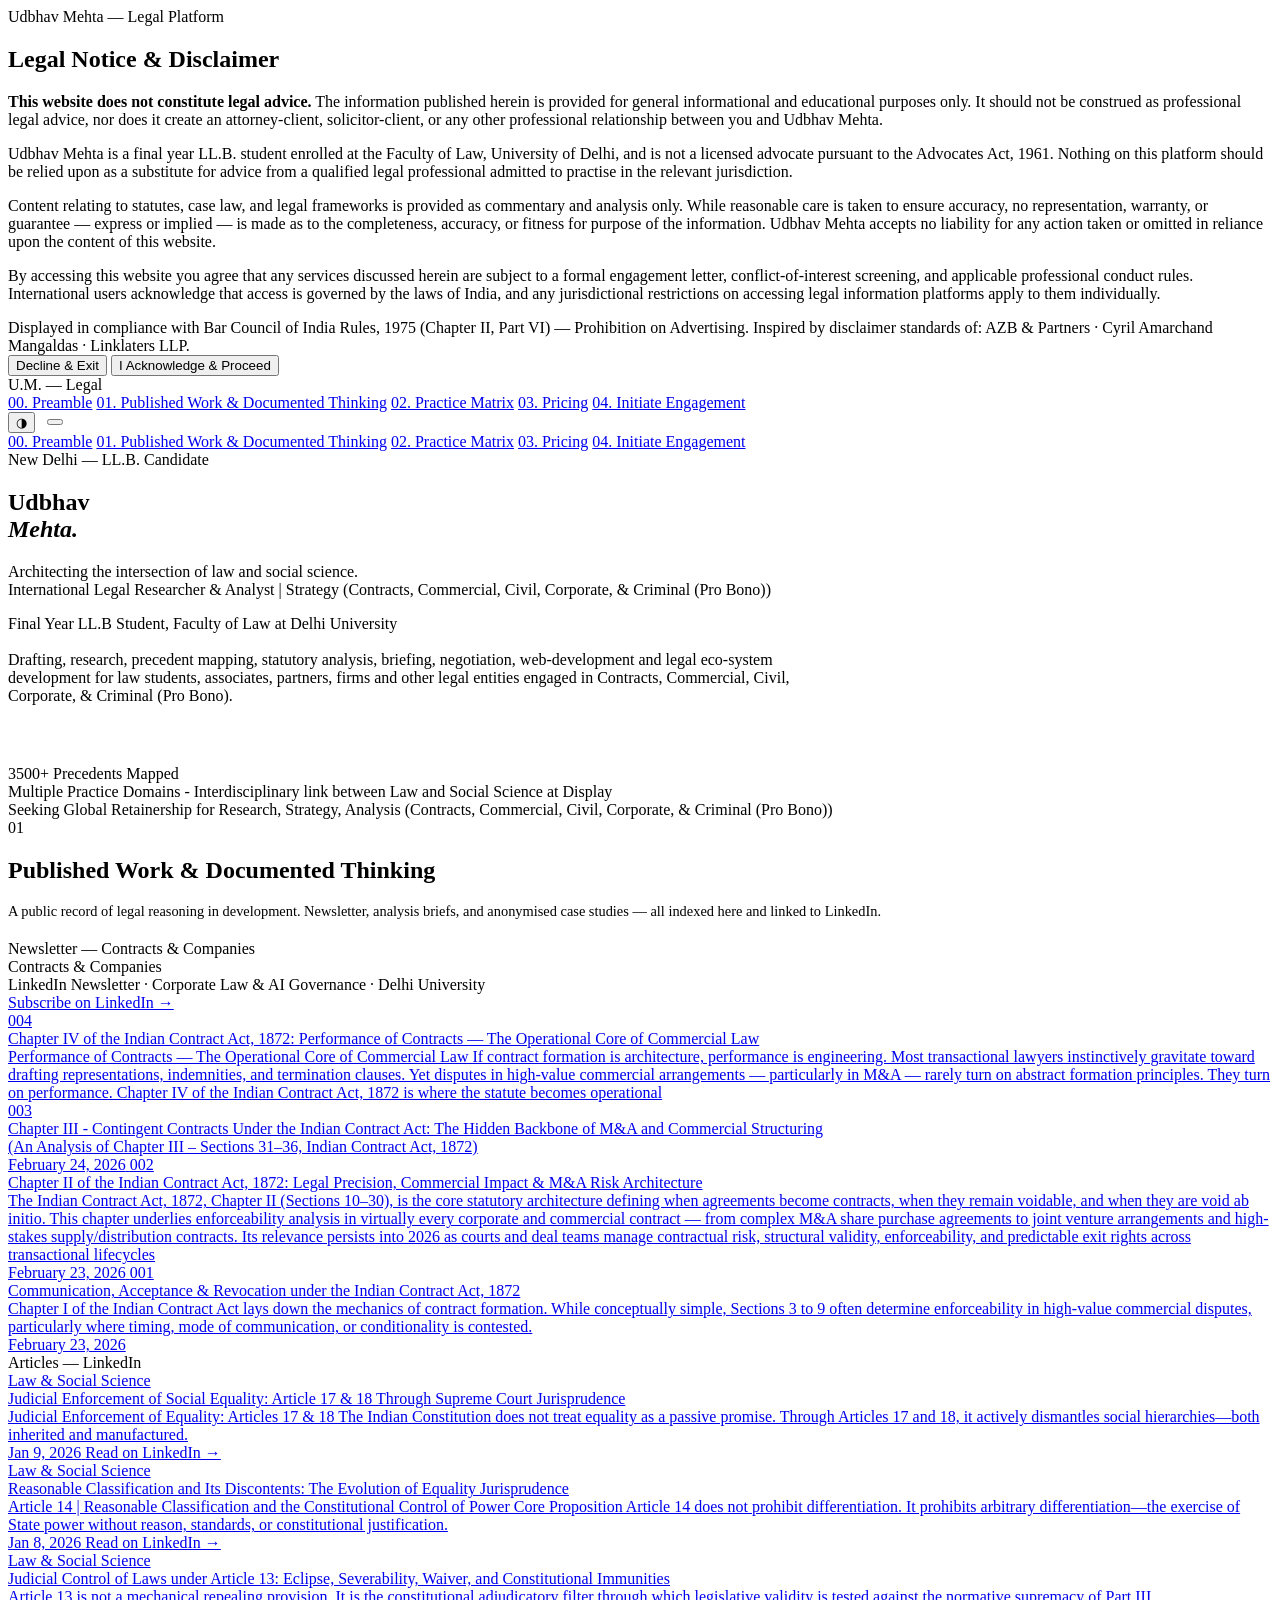
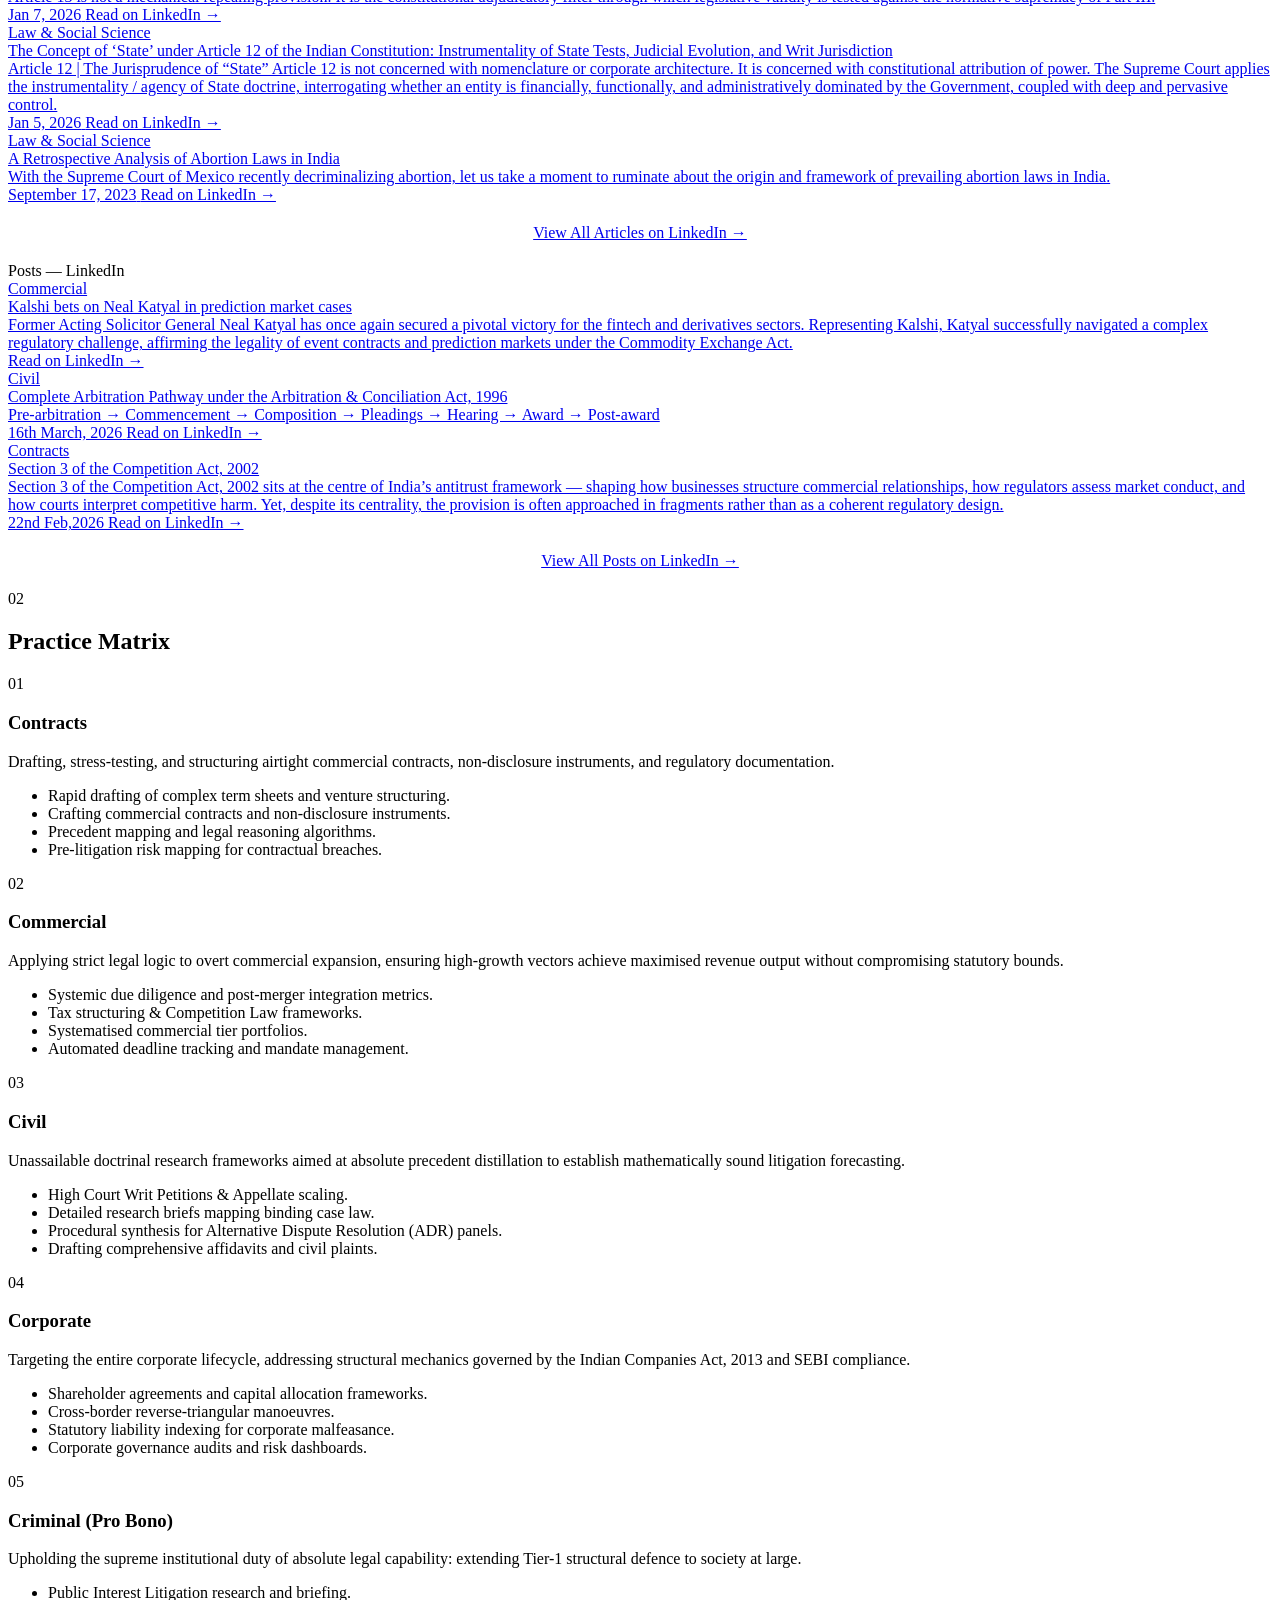
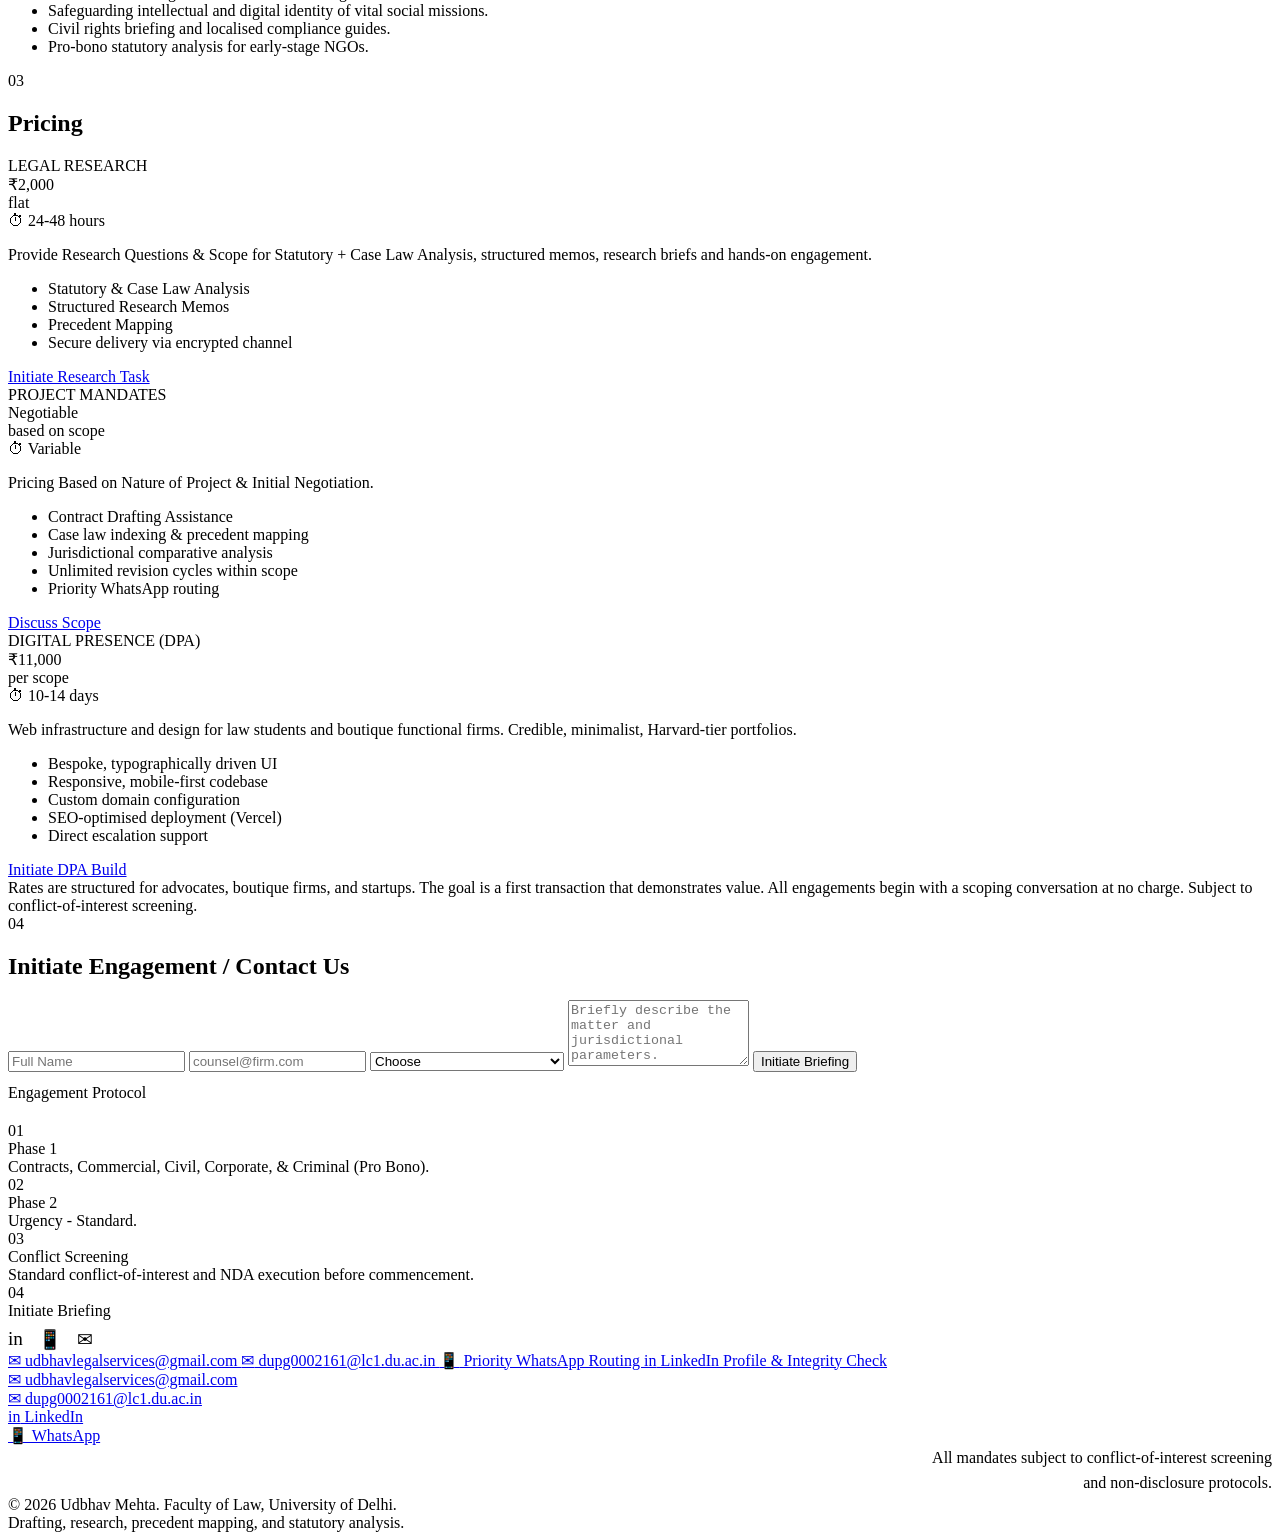
==== index.html @ c08a70a3 "Add files via upload" ====
<!DOCTYPE html>
<html lang="en" data-theme="dark">

<head>
  <meta charset="UTF-8">
  <meta name="viewport" content="width=device-width, initial-scale=1.0">
  <title>U. Mehta | Legal Infrastructure & Advisory</title>
  <meta name="description"
    content="Final Year LL.B Student at Faculty of Law, DU. International Legal Analyst. Strategy across Contracts, Corporate, Commercial, and Criminal law.">
  <link rel="canonical" href="https://udbhavmehta.com/">
  <meta property="og:title" content="U. Mehta | Legal Infrastructure & Advisory">
  <meta property="og:description"
    content="Tier-1 legal architecture spanning Corporate M&A, Appellate Strategy, AI Governance, and Digital Infrastructure. New Delhi. Global retainerships open.">
  <meta property="og:type" content="website">
  <meta property="og:url" content="https://udbhavmehta.com/">
  <meta name="twitter:card" content="summary_large_image">

  <script>
    // Prevent theme flicker
    (function () {
      const t = localStorage.getItem('um_theme') || 'dark';
      document.documentElement.setAttribute('data-theme', t);
    })();
  </script>

  <link rel="stylesheet" href="styles/main.css">
  <style>
    .linkedin-embed-container {
      display: grid;
      grid-template-columns: repeat(auto-fit, minmax(320px, 1fr));
      gap: 20px;
      margin-top: 30px;
    }

    .linkedin-embed {
      background: var(--surface-2);
      border: 1px solid var(--border-color);
      border-radius: 8px;
      padding: 20px;
      color: var(--text-color);
      text-align: center;
      display: flex;
      flex-direction: column;
      align-items: center;
      justify-content: center;
      min-height: 480px;
    }

    .linkedin-embed iframe {
      width: 100%;
      height: 100%;
      min-height: 440px;
      border: none;
      border-radius: 4px;
    }
  </style>
</head>

<body>

  <!-- ═══════════════════════════════════════════════════════
     DISCLAIMER OVERLAY
     Mandatory gate. Cannot be bypassed.
     ═══════════════════════════════════════════════════════ -->
  <div id="disclaimer-overlay" role="dialog" aria-modal="true" aria-labelledby="disclaimer-title">
    <div class="disclaimer-modal">
      <div class="disclaimer-firm">Udbhav Mehta &mdash; Legal Platform</div>

      <h2 id="disclaimer-title">Legal Notice &amp; Disclaimer</h2>

      <div class="disclaimer-text">
        <p>
          <strong>This website does not constitute legal advice.</strong> The information published herein is provided
          for general informational and educational purposes only. It should not be construed as professional legal
          advice, nor does it create an attorney-client, solicitor-client, or any other professional relationship
          between you and Udbhav Mehta.
        </p>
        <p>
          Udbhav Mehta is a final year LL.B. student enrolled at the Faculty of Law, University of Delhi, and is not a
          licensed advocate pursuant to the Advocates Act, 1961. Nothing on this platform should be relied upon as a
          substitute for advice from a qualified legal professional admitted to practise in the relevant jurisdiction.
        </p>
        <p>
          Content relating to statutes, case law, and legal frameworks is provided as commentary and analysis only.
          While reasonable care is taken to ensure accuracy, no representation, warranty, or guarantee — express or
          implied — is made as to the completeness, accuracy, or fitness for purpose of the information. Udbhav Mehta
          accepts no liability for any action taken or omitted in reliance upon the content of this website.
        </p>
        <p>
          By accessing this website you agree that any services discussed herein are subject to a formal engagement
          letter, conflict-of-interest screening, and applicable professional conduct rules. International users
          acknowledge that access is governed by the laws of India, and any jurisdictional restrictions on accessing
          legal information platforms apply to them individually.
        </p>
      </div>

      <div class="disclaimer-compliance">
        Displayed in compliance with Bar Council of India Rules, 1975 (Chapter II, Part VI) &mdash; Prohibition on
        Advertising.
        Inspired by disclaimer standards of: AZB &amp; Partners &middot; Cyril Amarchand Mangaldas &middot; Linklaters
        LLP.
      </div>

      <div class="disclaimer-actions">
        <button id="btn-decline" class="btn-decline">Decline &amp; Exit</button>
        <button id="btn-accept" class="btn-accept">I Acknowledge &amp; Proceed</button>
      </div>
    </div>
  </div>


  <!-- ═══════════════════════════════════════════════════════
     NAVIGATION
     ═══════════════════════════════════════════════════════ -->
  <nav id="site-nav" role="navigation" aria-label="Main Navigation">
    <div class="nav-inner">
      <div class="nav-logo">U.M. &mdash; Legal</div>

      <div class="nav-links">
        <a href="#intro">00. Preamble</a>
        <a href="#published-work">01. Published Work &amp; Documented Thinking</a>
        <a href="#services">02. Practice Matrix</a>
        <a href="#sla">03. Pricing</a>
        <a href="#contact">04. Initiate Engagement</a>
      </div>

      <div style="display:flex;align-items:center;gap:12px;">
        <button id="theme-toggle" class="nav-theme-btn" aria-label="Toggle Light/Dark Mode">◑</button>
        <button class="nav-toggle" id="nav-toggle" aria-label="Open menu" aria-expanded="false">
          <span></span><span></span><span></span>
        </button>
      </div>
    </div>
  </nav>

  <!-- Mobile Nav -->
  <div class="nav-mobile" id="nav-mobile" role="dialog" aria-label="Mobile Navigation">
    <a href="#intro">00. Preamble</a>
    <a href="#published-work">01. Published Work &amp; Documented Thinking</a>
    <a href="#services">02. Practice Matrix</a>
    <a href="#sla">03. Pricing</a>
    <a href="#contact">04. Initiate Engagement</a>
  </div>

  <!-- ═══════════════════════════════════════════════════════
     § 00 — PREAMBLE
     ═══════════════════════════════════════════════════════ -->
  <section id="intro">
    <div class="intro-inner">

      <div class="intro-label reveal">
        <span class="label label--accent">New Delhi &mdash; LL.B. Candidate</span>
      </div>

      <h1 class="intro-name reveal">
        Udbhav<br>
        <em>Mehta.</em>
      </h1>

      <p class="intro-tagline reveal">
        Architecting the intersection of law and social science.<br>
        International Legal Researcher &amp; Analyst | Strategy (Contracts, Commercial, Civil, Corporate, &amp; Criminal
        (Pro Bono))
      </p>

      <div class="intro-identity reveal" style="max-width: 800px; margin-top: 1rem;">
        Final Year LL.B Student, Faculty of Law at Delhi University
        <br><br>
        Drafting, research, precedent mapping, statutory analysis, briefing, negotiation, web-development and legal
        eco-system development for law students, associates, partners, firms and other legal entities engaged in
        Contracts, Commercial, Civil, Corporate, &amp; Criminal (Pro Bono).
      </div>

      <div class="trust-strip stagger" style="margin-top: 60px;">
        <div class="trust-item">3500+ Precedents Mapped</div>
        <div class="trust-item">Multiple Practice Domains - Interdisciplinary link between Law and Social Science at
          Display</div>
        <div class="trust-item">Seeking Global Retainership for Research, Strategy, Analysis (Contracts, Commercial,
          Civil, Corporate, &amp; Criminal (Pro Bono))</div>
      </div>

    </div>
  </section>


  <!-- ═══════════════════════════════════════════════════════
     § 01 — PUBLISHED WORK
     ═══════════════════════════════════════════════════════ -->
  <section id="published-work">
    <div class="wrap">
      <div class="section-header reveal">
        <span class="label">01</span>
        <h2>Published Work &amp; Documented Thinking</h2>
      </div>

      <p class="reveal" style="color: var(--text-2); margin-bottom: 20px; font-size: 0.9rem;">
        A public record of legal reasoning in development. Newsletter, analysis briefs, and anonymised case studies
        &mdash; all indexed here and linked to LinkedIn.
      </p>

      <!-- ============================================================
           PUBLISHED WORK — Generated from Admin Panel
           Last updated: 22 March 2026
           Entries: 4 newsletter · 5 articles · 3 posts
      ============================================================ -->

      <!-- 01A: NEWSLETTER — Contracts & Companies -->
      <div class="linkedin-section">
        <div class="linkedin-section-title">Newsletter — Contracts &amp; Companies</div>
        <div class="newsletter-header">
          <div>
            <div class="newsletter-title">Contracts &amp; Companies</div>
            <div class="newsletter-sub">LinkedIn Newsletter · Corporate Law &amp; AI Governance · Delhi University</div>
          </div>
          <a href="https://www.linkedin.com/newsletters/contracts-and-companies-7431657302195126272/"
             target="_blank" class="btn-secondary no-print">Subscribe on LinkedIn →</a>
        </div>
        
                <a href="https://www.linkedin.com/posts/udbhav-mehta-548043211_ive-kept-the-ball-rolling-with-these-ugcPost-7432686358995050496-Wk5U?utm_source=share&utm_medium=member_desktop&rcm=ACoAADWTq0gBJEj5D5yxkMNzKD0hWQBE7_EkGQ0" target="_blank" class="nl-row">
                  <span class="nl-num">004</span>
                  <div>
                    <div class="nl-headline">Chapter IV of the Indian Contract Act, 1872: Performance of Contracts — The Operational Core of Commercial Law</div>
                    <div class="nl-thesis">Performance of Contracts — The Operational Core of Commercial Law If contract formation is architecture, performance is engineering.  Most transactional lawyers instinctively gravitate toward drafting representations, indemnities, and termination clauses. Yet disputes in high-value commercial arrangements — particularly in M&amp;A — rarely turn on abstract formation principles. They turn on performance.  Chapter IV of the Indian Contract Act, 1872 is where the statute becomes operational</div>
                  </div>
                  <span class="nl-date"></span>
                </a>
                <a href="https://www.linkedin.com/posts/udbhav-mehta-548043211_check-this-out-ugcPost-7432094721096790016-p60a?utm_source=share&utm_medium=member_desktop&rcm=ACoAADWTq0gBJEj5D5yxkMNzKD0hWQBE7_EkGQ0" target="_blank" class="nl-row">
                  <span class="nl-num">003</span>
                  <div>
                    <div class="nl-headline">Chapter III - Contingent Contracts Under the Indian Contract Act: The Hidden Backbone of M&amp;A and Commercial Structuring</div>
                    <div class="nl-thesis">(An Analysis of Chapter III – Sections 31–36, Indian Contract Act, 1872)</div>
                  </div>
                  <span class="nl-date">February 24, 2026</span>
                </a>
                <a href="https://www.linkedin.com/posts/udbhav-mehta-548043211_subscribe-ugcPost-7431697091846090752-4y2v?utm_source=share&utm_medium=member_desktop&rcm=ACoAADWTq0gBJEj5D5yxkMNzKD0hWQBE7_EkGQ0" target="_blank" class="nl-row">
                  <span class="nl-num">002</span>
                  <div>
                    <div class="nl-headline">Chapter II of the Indian Contract Act, 1872: Legal Precision, Commercial Impact &amp; M&amp;A Risk Architecture</div>
                    <div class="nl-thesis">The Indian Contract Act, 1872, Chapter II (Sections 10–30), is the core statutory architecture defining when agreements become contracts, when they remain voidable, and when they are void ab initio. This chapter underlies enforceability analysis in virtually every corporate and commercial contract — from complex M&amp;A share purchase agreements to joint venture arrangements and high-stakes supply/distribution contracts. Its relevance persists into 2026 as courts and deal teams manage contractual risk, structural validity, enforceability, and predictable exit rights across transactional lifecycles</div>
                  </div>
                  <span class="nl-date">February 23, 2026</span>
                </a>
                <a href="https://www.linkedin.com/posts/udbhav-mehta-548043211_ugcPost-7431670319469350912-krIV?utm_source=share&utm_medium=member_desktop&rcm=ACoAADWTq0gBJEj5D5yxkMNzKD0hWQBE7_EkGQ0" target="_blank" class="nl-row">
                  <span class="nl-num">001</span>
                  <div>
                    <div class="nl-headline">Communication, Acceptance &amp; Revocation under the Indian Contract Act, 1872</div>
                    <div class="nl-thesis">Chapter I of the Indian Contract Act lays down the mechanics of contract formation. While conceptually simple, Sections 3 to 9 often determine enforceability in high-value commercial disputes, particularly where timing, mode of communication, or conditionality is contested.</div>
                  </div>
                  <span class="nl-date">February 23, 2026</span>
                </a>
      </div>

      <!-- 01B: ARTICLES -->
      <div class="linkedin-section">
        <div class="linkedin-section-title">Articles — LinkedIn</div>
        <div class="cards-grid">
          
                <a href="https://www.linkedin.com/redir/redirect/?url=https%3A%2F%2Fdocs.google.com%2Fdocument%2Fd%2F11znS2H1XHREKKmEeb6kWIeTy50vYlBqFG07hd2C2e9I%2Fedit%3Fusp%3Ddrivesdk&urlhash=psYV&isSdui=true&lipi=urn%3Ali%3Apage%3Ad_flagship3_profile_view_base_publications_details%3Byr%2Bb%2F8OuT02jwZUjRUGXOg%3D%3D" target="_blank" class="pub-card">
                  <div class="pub-card-tag">Law &amp; Social Science</div>
                  <div class="pub-card-title">Judicial Enforcement of Social Equality: Article 17 &amp; 18 Through Supreme Court Jurisprudence</div>
                  <div class="pub-card-excerpt">Judicial Enforcement of Equality: Articles 17 &amp; 18

      The Indian Constitution does not treat equality as a passive promise. Through Articles 17 and 18, it actively dismantles social hierarchies—both inherited and manufactured.</div>
                  <div class="pub-card-footer">
                    <span class="pub-card-date">Jan 9, 2026</span>
                    <span class="pub-card-cta">Read on LinkedIn →</span>
                  </div>
                </a>
                <a href="https://www.linkedin.com/redir/redirect/?url=https%3A%2F%2Fdocs.google.com%2Fdocument%2Fd%2F1oEMkvfJq1gsvKWhKzCL7L9rXBLSihE7T%2Fedit%3Fusp%3Ddrivesdk%26ouid%3D112542578326170018470%26rtpof%3Dtrue%26sd%3Dtrue&urlhash=sF88&isSdui=true&lipi=urn%3Ali%3Apage%3Ad_flagship3_profile_view_base_publications_details%3Byr%2Bb%2F8OuT02jwZUjRUGXOg%3D%3D" target="_blank" class="pub-card">
                  <div class="pub-card-tag">Law &amp; Social Science</div>
                  <div class="pub-card-title">Reasonable Classification and Its Discontents: The Evolution of Equality Jurisprudence</div>
                  <div class="pub-card-excerpt">Article 14 | Reasonable Classification and the Constitutional Control of Power

      Core Proposition

      Article 14 does not prohibit differentiation.
      It prohibits arbitrary differentiation—the exercise of State power without reason, standards, or constitutional justification.</div>
                  <div class="pub-card-footer">
                    <span class="pub-card-date">Jan 8, 2026</span>
                    <span class="pub-card-cta">Read on LinkedIn →</span>
                  </div>
                </a>
                <a href="https://www.linkedin.com/redir/redirect/?url=https%3A%2F%2Fdocs.google.com%2Fdocument%2Fd%2F10XPXUEOtlalKhwadhm19evCZjz4V1BagFGq2gO5qGY0%2Fedit%3Fusp%3Ddrivesdk&urlhash=pCXU&isSdui=true&lipi=urn%3Ali%3Apage%3Ad_flagship3_profile_view_base_publications_details%3Byr%2Bb%2F8OuT02jwZUjRUGXOg%3D%3D" target="_blank" class="pub-card">
                  <div class="pub-card-tag">Law &amp; Social Science</div>
                  <div class="pub-card-title">Judicial Control of Laws under Article 13: Eclipse, Severability, Waiver, and Constitutional Immunities</div>
                  <div class="pub-card-excerpt">Article 13 is not a mechanical repealing provision.
      It is the constitutional adjudicatory filter through which legislative validity is tested against the normative supremacy of Part III.</div>
                  <div class="pub-card-footer">
                    <span class="pub-card-date">Jan 7, 2026</span>
                    <span class="pub-card-cta">Read on LinkedIn →</span>
                  </div>
                </a>
                <a href="https://www.linkedin.com/redir/redirect/?url=https%3A%2F%2Fdocs.google.com%2Fdocument%2Fd%2F10FVCc1E5riqCJzv7_1sgxYc9saa2DRm9ty-V-gLpcVc%2Fedit%3Fusp%3Ddrivesdk&urlhash=QgsG&isSdui=true&lipi=urn%3Ali%3Apage%3Ad_flagship3_profile_view_base_publications_details%3Byr%2Bb%2F8OuT02jwZUjRUGXOg%3D%3D" target="_blank" class="pub-card">
                  <div class="pub-card-tag">Law &amp; Social Science</div>
                  <div class="pub-card-title">The Concept of ‘State’ under Article 12 of the Indian Constitution: Instrumentality of State Tests, Judicial Evolution, and Writ Jurisdiction</div>
                  <div class="pub-card-excerpt">Article 12 | The Jurisprudence of “State”

      Article 12 is not concerned with nomenclature or corporate architecture. It is concerned with constitutional attribution of power.

      The Supreme Court applies the instrumentality / agency of State doctrine, interrogating whether an entity is financially, functionally, and administratively dominated by the Government, coupled with deep and pervasive control.</div>
                  <div class="pub-card-footer">
                    <span class="pub-card-date">Jan 5, 2026</span>
                    <span class="pub-card-cta">Read on LinkedIn →</span>
                  </div>
                </a>
                <a href="https://lawfullegal01.blogspot.com/2023/09/a-retrospective-analysis-of-abortion.html?zx=13a5433f2e2d7b3e" target="_blank" class="pub-card">
                  <div class="pub-card-tag">Law &amp; Social Science</div>
                  <div class="pub-card-title">A Retrospective Analysis of Abortion Laws in India</div>
                  <div class="pub-card-excerpt">With the Supreme Court of Mexico recently decriminalizing abortion, let us take a moment to ruminate about the origin and framework of prevailing abortion laws in India.</div>
                  <div class="pub-card-footer">
                    <span class="pub-card-date">September 17, 2023</span>
                    <span class="pub-card-cta">Read on LinkedIn →</span>
                  </div>
                </a>
        </div>
        <div style="text-align:center;padding:1.25rem 0;">
          <a href="https://www.linkedin.com/in/udbhav-mehta-548043211/"
             target="_blank" class="btn-secondary">View All Articles on LinkedIn →</a>
        </div>
      </div>

      <!-- 01C: POSTS -->
      <div class="linkedin-section" style="border-bottom:none;">
        <div class="linkedin-section-title">Posts — LinkedIn</div>
        <div class="cards-grid">
          
                <a href="https://www.linkedin.com/posts/udbhav-mehta-548043211_kalshi-bets-on-neal-katyal-in-prediction-activity-7433112498595315712-ybXu?utm_source=share&utm_medium=member_desktop&rcm=ACoAADWTq0gBJEj5D5yxkMNzKD0hWQBE7_EkGQ0" target="_blank" class="pub-card">
                  <div class="pub-card-tag">Commercial</div>
                  <div class="pub-card-title">Kalshi bets on Neal Katyal in prediction market cases</div>
                  <div class="pub-card-excerpt">Former Acting Solicitor General Neal Katyal has once again secured a pivotal victory for the fintech and derivatives sectors. Representing Kalshi, Katyal successfully navigated a complex regulatory challenge, affirming the legality of event contracts and prediction markets under the Commodity Exchange Act.</div>
                  <div class="pub-card-footer">
                    <span class="pub-card-date"></span>
                    <span class="pub-card-cta">Read on LinkedIn →</span>
                  </div>
                </a>
                <a href="https://www.linkedin.com/posts/udbhav-mehta-548043211_arbitrationindia-adr-commerciallaw-activity-7439059282270208000-jS6M?utm_source=share&utm_medium=member_desktop&rcm=ACoAADWTq0gBJEj5D5yxkMNzKD0hWQBE7_EkGQ0" target="_blank" class="pub-card">
                  <div class="pub-card-tag">Civil</div>
                  <div class="pub-card-title">Complete Arbitration Pathway under the Arbitration &amp; Conciliation Act, 1996</div>
                  <div class="pub-card-excerpt">Pre-arbitration → Commencement → Composition → Pleadings → Hearing → Award → Post-award</div>
                  <div class="pub-card-footer">
                    <span class="pub-card-date">16th March, 2026</span>
                    <span class="pub-card-cta">Read on LinkedIn →</span>
                  </div>
                </a>
                <a href="https://www.linkedin.com/posts/udbhav-mehta-548043211_section-of-the-competition-act-2003-anti-competitive-ugcPost-7428745495235346432--e-W?utm_source=share&utm_medium=member_desktop&rcm=ACoAADWTq0gBJEj5D5yxkMNzKD0hWQBE7_EkGQ0" target="_blank" class="pub-card">
                  <div class="pub-card-tag">Contracts</div>
                  <div class="pub-card-title">Section 3 of the Competition Act, 2002</div>
                  <div class="pub-card-excerpt">Section 3 of the Competition Act, 2002 sits at the centre of India’s antitrust framework — shaping how businesses structure commercial relationships, how regulators assess market conduct, and how courts interpret competitive harm. Yet, despite its centrality, the provision is often approached in fragments rather than as a coherent regulatory design.</div>
                  <div class="pub-card-footer">
                    <span class="pub-card-date">22nd Feb,2026</span>
                    <span class="pub-card-cta">Read on LinkedIn →</span>
                  </div>
                </a>
        </div>
        <div style="text-align:center;padding:1.25rem 0;">
          <a href="https://www.linkedin.com/in/udbhav-mehta-548043211/"
             target="_blank" class="btn-secondary">View All Posts on LinkedIn →</a>
        </div>
      </div>

    </div>
  </section>


  <!-- ═══════════════════════════════════════════════════════
     § 02 — PRACTICE MATRIX
     ═══════════════════════════════════════════════════════ -->
  <section id="services">
    <div class="wrap">
      <div class="section-header reveal">
        <span class="label">02</span>
        <h2>Practice Matrix</h2>
      </div>

      <div class="services-grid stagger" id="services-grid">
        <!-- Populated by JS from data/services.json -->
        <div class="service-card" style="grid-column: 1/-1; padding: 40px;">
          <span class="label">Loading mandates...</span>
        </div>
      </div>
    </div>
  </section>


  <!-- ═══════════════════════════════════════════════════════
     § 03 — PRICING
     ═══════════════════════════════════════════════════════ -->
  <section id="sla">
    <div class="wrap">
      <div class="section-header reveal">
        <span class="label">03</span>
        <h2>Pricing</h2>
      </div>

      <div class="sla-grid stagger" id="sla-grid">
        <!-- Populated by JS from data/sla.json -->
      </div>

      <div class="sla-note reveal">
        Rates are structured for advocates, boutique firms, and startups. The goal is a first transaction that
        demonstrates value. All engagements begin with a scoping conversation at no charge. Subject to
        conflict-of-interest screening.
      </div>
    </div>
  </section>


  <!-- ═══════════════════════════════════════════════════════
     § 04 — CONTACT / ENGAGE
     ═══════════════════════════════════════════════════════ -->
  <section id="contact">
    <div class="wrap">
      <div class="section-header reveal">
        <span class="label">04</span>
        <h2>Initiate Engagement / Contact Us</h2>
      </div>

      <div class="contact-grid">

        <!-- Form -->
        <form id="contact-form" class="contact-form reveal" action="https://formspree.io/f/xoqgjzvj" method="POST"
          aria-label="Engagement Request Form">
          <input type="text" name="name" required placeholder="Full Name" aria-label="Full Name">
          <input type="email" name="email" required placeholder="counsel@firm.com" aria-label="Email Address">
          <input type="hidden" name="_subject" value="New Briefing Request — U. Mehta">
          <select name="service" aria-label="Service Category">
            <option value="">Choose</option>
            <option value="contracts">Contracts</option>
            <option value="commercial">Commercial</option>
            <option value="civil">Civil</option>
            <option value="corporate">Corporate</option>
            <option value="probono">Criminal (Pro Bono)</option>
            <option value="dpa">Digital Presence Architecture</option>
          </select>
          <textarea name="message" rows="4" required
            placeholder="Briefly describe the matter and jurisdictional parameters."
            aria-label="Matter Description"></textarea>
          <button type="submit" id="submit-btn" class="btn btn--submit">
            <span>Initiate Briefing</span>
          </button>
          <p id="form-status" role="alert" aria-live="polite"
            style="font-family: var(--font-mono); font-size: 0.72rem; margin-top: 4px;"></p>
        </form>

        <!-- Phases + Direct Links -->
        <div class="reveal">
          <div class="contact-phases">
            <div class="label" style="margin-bottom: 20px;">Engagement Protocol</div>

            <div class="phase-item">
              <div class="phase-num">01</div>
              <div>
                <div class="phase-label">Phase 1</div>
                <div class="phase-desc">Contracts, Commercial, Civil, Corporate, &amp; Criminal (Pro Bono).</div>
              </div>
            </div>
            <div class="phase-item">
              <div class="phase-num">02</div>
              <div>
                <div class="phase-label">Phase 2</div>
                <div class="phase-desc">Urgency - Standard.</div>
              </div>
            </div>
            <div class="phase-item">
              <div class="phase-num">03</div>
              <div>
                <div class="phase-label">Conflict Screening</div>
                <div class="phase-desc">Standard conflict-of-interest and NDA execution before commencement.</div>
              </div>
            </div>
            <div class="phase-item">
              <div class="phase-num">04</div>
              <div>
                <div class="phase-label">Initiate Briefing</div>
                <div class="phase-desc" style="display: flex; gap: 15px; margin-top: 8px;">
                  <a href="https://www.linkedin.com/in/udbhav-mehta-548043211/" target="_blank"
                    style="font-size: 1.2rem; color: var(--accent); text-decoration: none;" aria-label="LinkedIn">in</a>
                  <a href="https://wa.me/919317937000" target="_blank" style="font-size: 1.2rem; text-decoration: none;"
                    aria-label="WhatsApp">📱</a>
                  <a href="mailto:udbhavlegalservices@gmail.com"
                    style="font-size: 1.2rem; color: var(--text); text-decoration: none;" aria-label="Gmail">✉</a>
                </div>
              </div>
            </div>
          </div>

          <div class="contact-direct">
            <a href="mailto:udbhavlegalservices@gmail.com" class="contact-link">
              <span class="cl-icon">✉</span>
              udbhavlegalservices@gmail.com
            </a>
            <a href="mailto:dupg0002161@lc1.du.ac.in" class="contact-link">
              <span class="cl-icon">✉</span>
              dupg0002161@lc1.du.ac.in
            </a>
            <a href="https://wa.me/919317937000" target="_blank" rel="noopener" class="contact-link">
              <span class="cl-icon">📱</span>
              Priority WhatsApp Routing
            </a>
            <a href="https://www.linkedin.com/in/udbhav-mehta-548043211/" target="_blank" rel="noopener"
              class="contact-link">
              <span class="cl-icon">in</span>
              LinkedIn Profile &amp; Integrity Check
            </a>
          </div>
        </div>

      </div>
    </div>
  </section>


  <!-- ═══════════════════════════════════════════════════════
     UNIVERSAL CONTACT BAR
     ═══════════════════════════════════════════════════════ -->
  <div class="contact-bar">
    <div class="contact-bar-inner">
      <div class="contact-bar-links">
        <a href="mailto:udbhavlegalservices@gmail.com" class="cb-link">
          <span class="cb-icon">✉</span> udbhavlegalservices@gmail.com
        </a>
        <div class="cb-divider"></div>
        <a href="mailto:dupg0002161@lc1.du.ac.in" class="cb-link">
          <span class="cb-icon">✉</span> dupg0002161@lc1.du.ac.in
        </a>
        <div class="cb-divider"></div>
        <a href="https://www.linkedin.com/in/udbhav-mehta-548043211/" target="_blank" rel="noopener" class="cb-link">
          <span class="cb-icon">in</span> LinkedIn
        </a>
        <div class="cb-divider"></div>
        <a href="https://wa.me/919317937000" target="_blank" rel="noopener" class="cb-link">
          <span class="cb-icon">📱</span> WhatsApp
        </a>
      </div>
      <div class="label" style="text-align: right; line-height: 1.6;">
        All mandates subject to conflict-of-interest screening<br>and non-disclosure protocols.
      </div>
    </div>
  </div>


  <!-- ═══════════════════════════════════════════════════════
     FOOTER
     ═══════════════════════════════════════════════════════ -->
  <footer>
    <div class="footer-inner">
      <div class="footer-copy">
        &copy; 2026 Udbhav Mehta. Faculty of Law, University of Delhi.<br>
        Drafting, research, precedent mapping, and statutory analysis.
      </div>
    </div>
  </footer>


  <!-- ═══════════════════════════════════════════════════════
     SCRIPTS
     ═══════════════════════════════════════════════════════ -->
  <script>
    const servicesData = {
      "services": [
        {
          "id": "contracts",
          "label": "01",
          "title": "Contracts",
          "summary": "Drafting, stress-testing, and structuring airtight commercial contracts, non-disclosure instruments, and regulatory documentation.",
          "items": [
            "Rapid drafting of complex term sheets and venture structuring.",
            "Crafting commercial contracts and non-disclosure instruments.",
            "Precedent mapping and legal reasoning algorithms.",
            "Pre-litigation risk mapping for contractual breaches."
          ]
        },
        {
          "id": "commercial",
          "label": "02",
          "title": "Commercial",
          "summary": "Applying strict legal logic to overt commercial expansion, ensuring high-growth vectors achieve maximised revenue output without compromising statutory bounds.",
          "items": [
            "Systemic due diligence and post-merger integration metrics.",
            "Tax structuring & Competition Law frameworks.",
            "Systematised commercial tier portfolios.",
            "Automated deadline tracking and mandate management."
          ]
        },
        {
          "id": "civil",
          "label": "03",
          "title": "Civil",
          "summary": "Unassailable doctrinal research frameworks aimed at absolute precedent distillation to establish mathematically sound litigation forecasting.",
          "items": [
            "High Court Writ Petitions & Appellate scaling.",
            "Detailed research briefs mapping binding case law.",
            "Procedural synthesis for Alternative Dispute Resolution (ADR) panels.",
            "Drafting comprehensive affidavits and civil plaints."
          ]
        },
        {
          "id": "corporate",
          "label": "04",
          "title": "Corporate",
          "summary": "Targeting the entire corporate lifecycle, addressing structural mechanics governed by the Indian Companies Act, 2013 and SEBI compliance.",
          "items": [
            "Shareholder agreements and capital allocation frameworks.",
            "Cross-border reverse-triangular manoeuvres.",
            "Statutory liability indexing for corporate malfeasance.",
            "Corporate governance audits and risk dashboards."
          ]
        },
        {
          "id": "probono",
          "label": "05",
          "title": "Criminal (Pro Bono)",
          "summary": "Upholding the supreme institutional duty of absolute legal capability: extending Tier-1 structural defence to society at large.",
          "items": [
            "Public Interest Litigation research and briefing.",
            "Safeguarding intellectual and digital identity of vital social missions.",
            "Civil rights briefing and localised compliance guides.",
            "Pro-bono statutory analysis for early-stage NGOs."
          ]
        }
      ]
    };

    const slaData = {
      "tiers": [
        {
          "id": "tier0",
          "label": "LEGAL RESEARCH",
          "price": "₹2,000",
          "unit": "flat",
          "turnaround": "24-48 hours",
          "description": "Provide Research Questions & Scope for Statutory + Case Law Analysis, structured memos, research briefs and hands-on engagement.",
          "inclusions": [
            "Statutory & Case Law Analysis",
            "Structured Research Memos",
            "Precedent Mapping",
            "Secure delivery via encrypted channel"
          ],
          "cta": "Initiate Research Task",
          "upi": "upi://pay?pa=9317937000@amazonpay&pn=Udbhav%20Mehta&am=2000&cu=INR"
        },
        {
          "id": "tier1",
          "label": "PROJECT MANDATES",
          "price": "Negotiable",
          "unit": "based on scope",
          "turnaround": "Variable",
          "description": "Pricing Based on Nature of Project & Initial Negotiation.",
          "inclusions": [
            "Contract Drafting Assistance",
            "Case law indexing & precedent mapping",
            "Jurisdictional comparative analysis",
            "Unlimited revision cycles within scope",
            "Priority WhatsApp routing"
          ],
          "cta": "Discuss Scope",
          "upi": "mailto:udbhavlegalservices@gmail.com",
          "featured": true
        },
        {
          "id": "tier2",
          "label": "DIGITAL PRESENCE (DPA)",
          "price": "₹11,000",
          "unit": "per scope",
          "turnaround": "10-14 days",
          "description": "Web infrastructure and design for law students and boutique functional firms. Credible, minimalist, Harvard-tier portfolios.",
          "inclusions": [
            "Bespoke, typographically driven UI",
            "Responsive, mobile-first codebase",
            "Custom domain configuration",
            "SEO-optimised deployment (Vercel)",
            "Direct escalation support"
          ],
          "cta": "Initiate DPA Build",
          "upi": "upi://pay?pa=9317937000@amazonpay&pn=Udbhav%20Mehta&am=11000&cu=INR"
        }
      ]
    };

    /* ── SERVICES LOADER ──────────────────────────────────── */
    function loadServices() {
      const grid = document.getElementById('services-grid');
      if (!grid) return;
      grid.innerHTML = servicesData.services.map(s => `
      <article class="service-card">
        <span class="service-num">${s.label}</span>
        <h3>${s.title}</h3>
        <p>${s.summary}</p>
        <ul class="service-list">
          ${s.items.map(i => `<li>${i}</li>`).join('')}
        </ul>
      </article>
    `).join('');
      // Re-observe new elements
      grid.querySelectorAll('.service-card').forEach((el, i) => {
        el.style.transitionDelay = `${i * 0.08}s`;
      });
    }

    /* ── SLA LOADER ───────────────────────────────────────── */
    function loadSLA() {
      const grid = document.getElementById('sla-grid');
      if (!grid) return;
      grid.innerHTML = slaData.tiers.map(t => `
      <div class="sla-card${t.featured ? ' featured' : ''}">
        <span class="sla-tier">${t.label}</span>
        <div class="sla-price">${t.price}</div>
        <div class="sla-unit">${t.unit}</div>
        <div class="sla-turnaround">⏱ ${t.turnaround}</div>
        <p class="sla-desc">${t.description}</p>
        <ul class="sla-inclusions">
          ${t.inclusions.map(i => `<li>${i}</li>`).join('')}
        </ul>
        <a href="${t.upi}" class="btn" style="width:100%; justify-content:center;">
          <span>${t.cta}</span>
        </a>
      </div>
    `).join('');
    }

    loadServices();
    loadSLA();
  </script>

  <script src="scripts/linkedin.js"></script>
  <script src="scripts/main.js"></script>

</body>

</html>
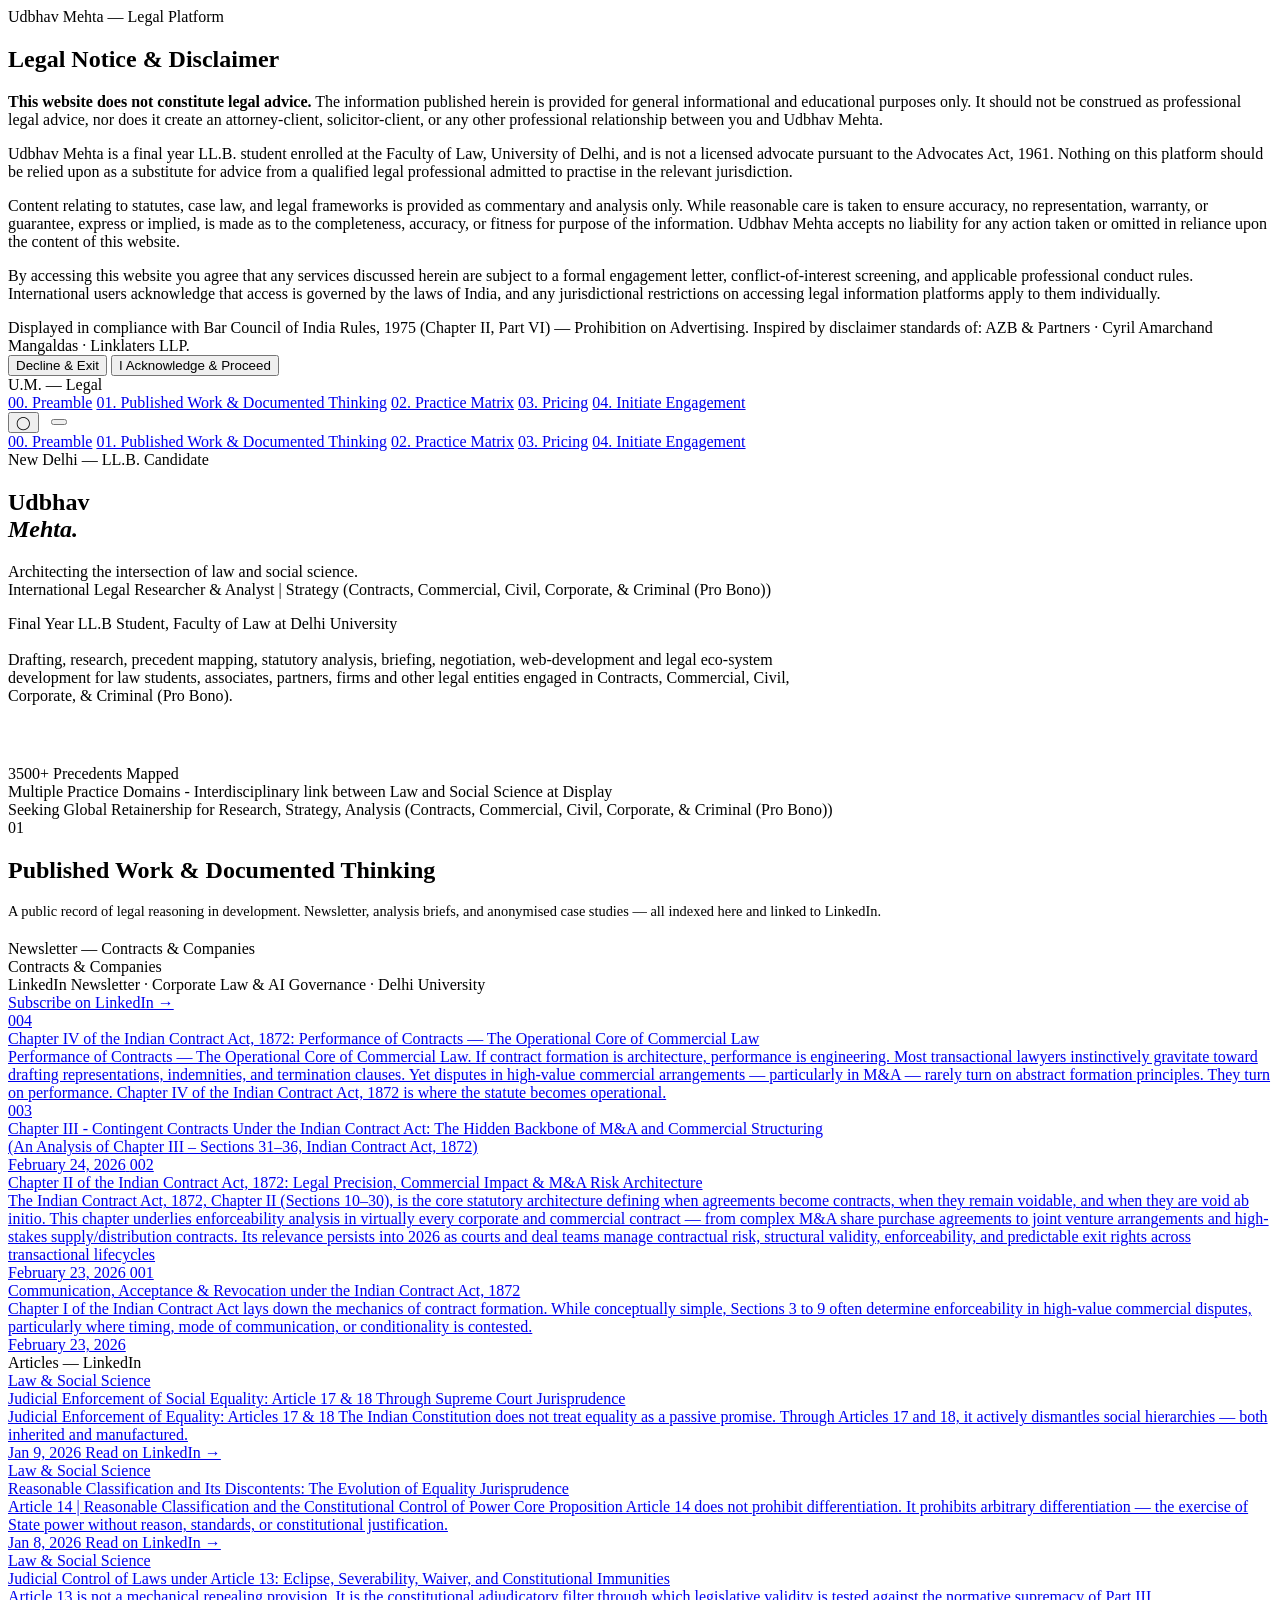
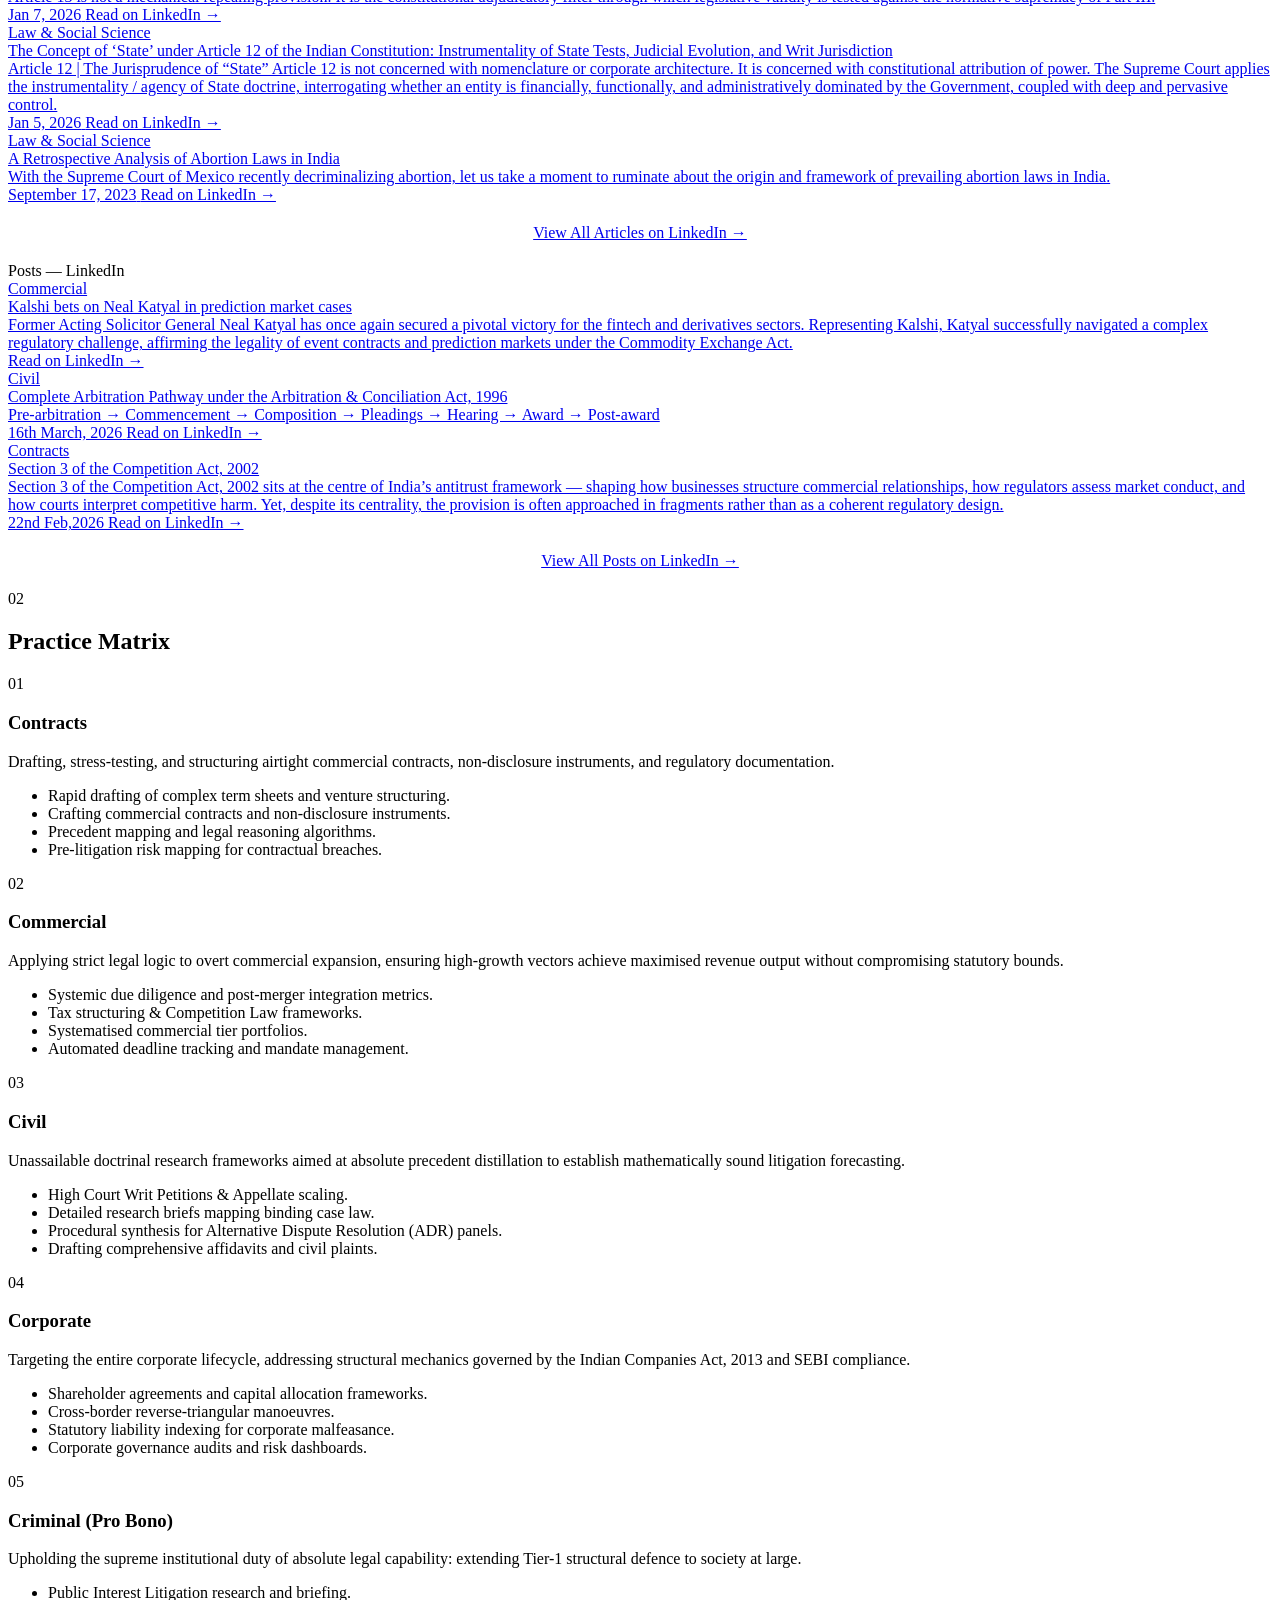
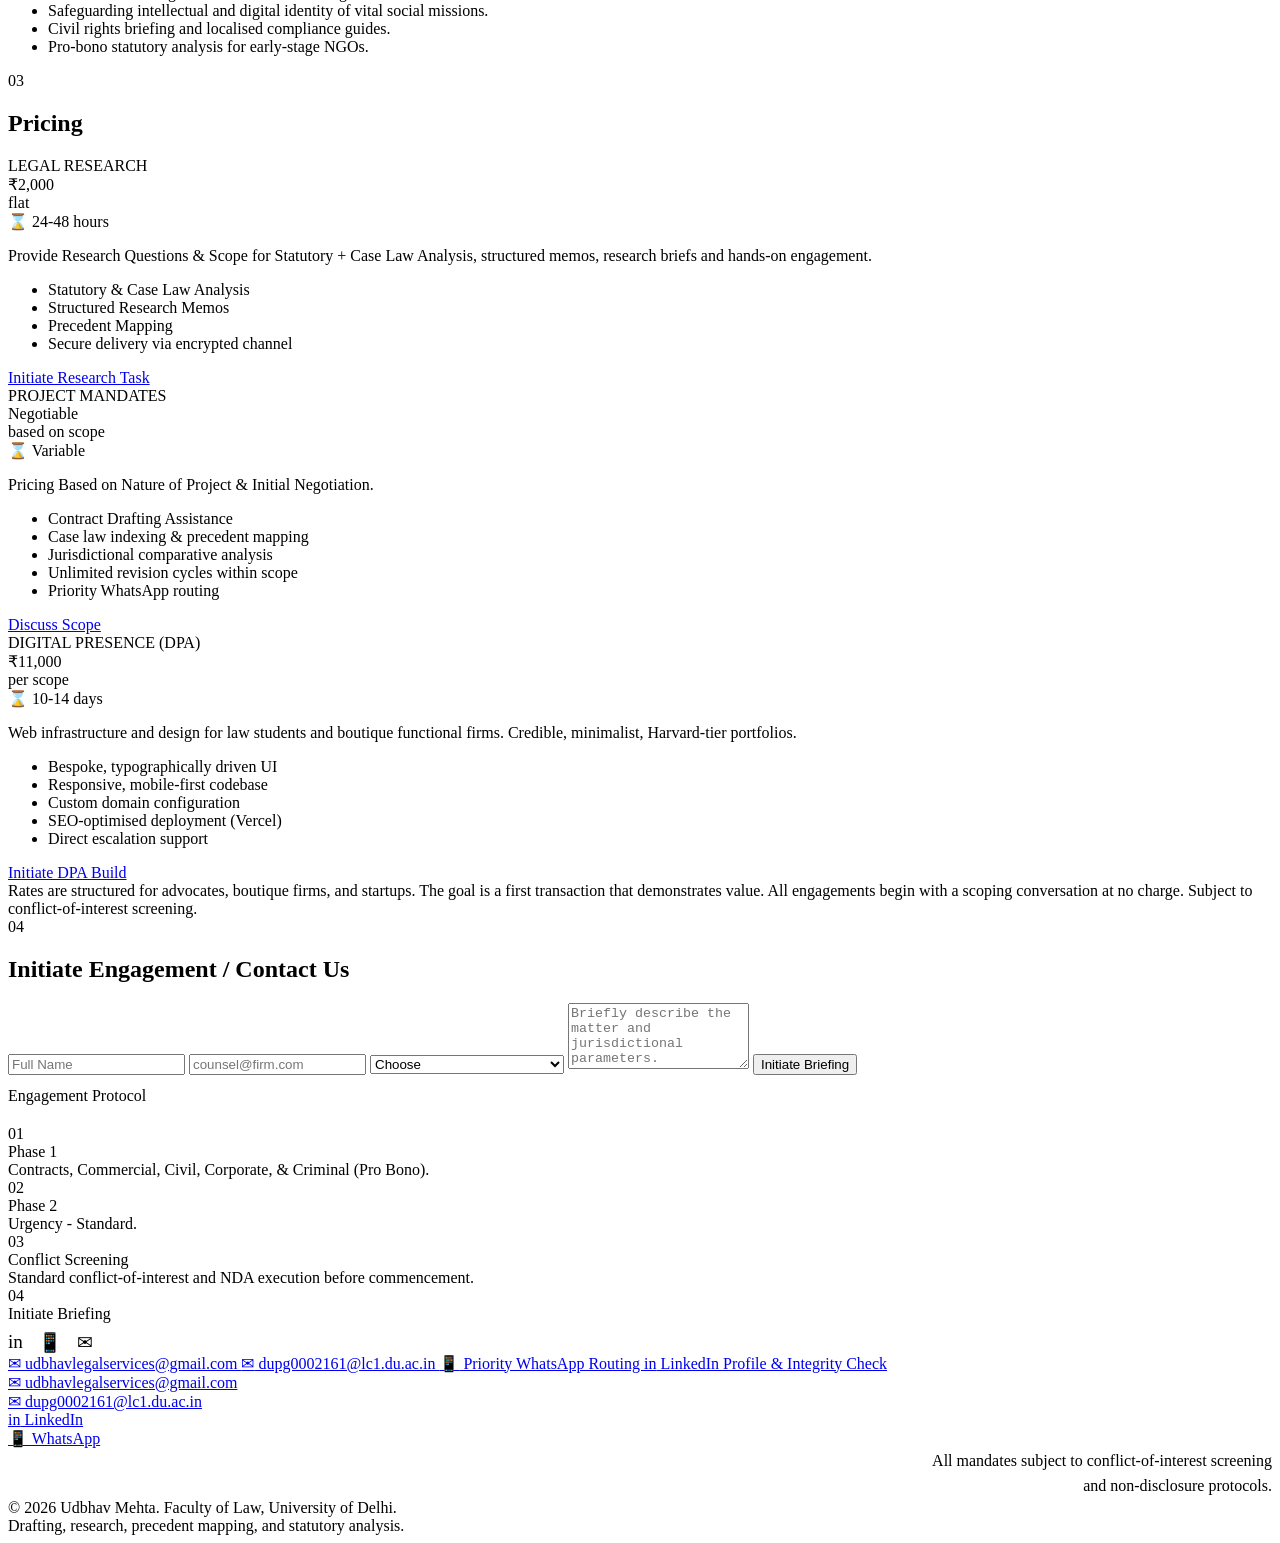
==== commit 9624e499: "Add files via upload" ====
--- a/index.html
+++ b/index.html
@@ -1,730 +1,730 @@
-<!DOCTYPE html>
-<html lang="en" data-theme="dark">
-
-<head>
-  <meta charset="UTF-8">
-  <meta name="viewport" content="width=device-width, initial-scale=1.0">
-  <title>U. Mehta | Legal Infrastructure & Advisory</title>
-  <meta name="description"
-    content="Final Year LL.B Student at Faculty of Law, DU. International Legal Analyst. Strategy across Contracts, Corporate, Commercial, and Criminal law.">
-  <link rel="canonical" href="https://udbhavmehta.com/">
-  <meta property="og:title" content="U. Mehta | Legal Infrastructure & Advisory">
-  <meta property="og:description"
-    content="Tier-1 legal architecture spanning Corporate M&A, Appellate Strategy, AI Governance, and Digital Infrastructure. New Delhi. Global retainerships open.">
-  <meta property="og:type" content="website">
-  <meta property="og:url" content="https://udbhavmehta.com/">
-  <meta name="twitter:card" content="summary_large_image">
-
-  <script>
-    // Prevent theme flicker
-    (function () {
-      const t = localStorage.getItem('um_theme') || 'dark';
-      document.documentElement.setAttribute('data-theme', t);
-    })();
-  </script>
-
-  <link rel="stylesheet" href="styles/main.css">
-  <style>
-    .linkedin-embed-container {
-      display: grid;
-      grid-template-columns: repeat(auto-fit, minmax(320px, 1fr));
-      gap: 20px;
-      margin-top: 30px;
-    }
-
-    .linkedin-embed {
-      background: var(--surface-2);
-      border: 1px solid var(--border-color);
-      border-radius: 8px;
-      padding: 20px;
-      color: var(--text-color);
-      text-align: center;
-      display: flex;
-      flex-direction: column;
-      align-items: center;
-      justify-content: center;
-      min-height: 480px;
-    }
-
-    .linkedin-embed iframe {
-      width: 100%;
-      height: 100%;
-      min-height: 440px;
-      border: none;
-      border-radius: 4px;
-    }
-  </style>
-</head>
-
-<body>
-
-  <!-- ═══════════════════════════════════════════════════════
-     DISCLAIMER OVERLAY
-     Mandatory gate. Cannot be bypassed.
-     ═══════════════════════════════════════════════════════ -->
-  <div id="disclaimer-overlay" role="dialog" aria-modal="true" aria-labelledby="disclaimer-title">
-    <div class="disclaimer-modal">
-      <div class="disclaimer-firm">Udbhav Mehta &mdash; Legal Platform</div>
-
-      <h2 id="disclaimer-title">Legal Notice &amp; Disclaimer</h2>
-
-      <div class="disclaimer-text">
-        <p>
-          <strong>This website does not constitute legal advice.</strong> The information published herein is provided
-          for general informational and educational purposes only. It should not be construed as professional legal
-          advice, nor does it create an attorney-client, solicitor-client, or any other professional relationship
-          between you and Udbhav Mehta.
-        </p>
-        <p>
-          Udbhav Mehta is a final year LL.B. student enrolled at the Faculty of Law, University of Delhi, and is not a
-          licensed advocate pursuant to the Advocates Act, 1961. Nothing on this platform should be relied upon as a
-          substitute for advice from a qualified legal professional admitted to practise in the relevant jurisdiction.
-        </p>
-        <p>
-          Content relating to statutes, case law, and legal frameworks is provided as commentary and analysis only.
-          While reasonable care is taken to ensure accuracy, no representation, warranty, or guarantee — express or
-          implied — is made as to the completeness, accuracy, or fitness for purpose of the information. Udbhav Mehta
-          accepts no liability for any action taken or omitted in reliance upon the content of this website.
-        </p>
-        <p>
-          By accessing this website you agree that any services discussed herein are subject to a formal engagement
-          letter, conflict-of-interest screening, and applicable professional conduct rules. International users
-          acknowledge that access is governed by the laws of India, and any jurisdictional restrictions on accessing
-          legal information platforms apply to them individually.
-        </p>
-      </div>
-
-      <div class="disclaimer-compliance">
-        Displayed in compliance with Bar Council of India Rules, 1975 (Chapter II, Part VI) &mdash; Prohibition on
-        Advertising.
-        Inspired by disclaimer standards of: AZB &amp; Partners &middot; Cyril Amarchand Mangaldas &middot; Linklaters
-        LLP.
-      </div>
-
-      <div class="disclaimer-actions">
-        <button id="btn-decline" class="btn-decline">Decline &amp; Exit</button>
-        <button id="btn-accept" class="btn-accept">I Acknowledge &amp; Proceed</button>
-      </div>
-    </div>
-  </div>
-
-
-  <!-- ═══════════════════════════════════════════════════════
-     NAVIGATION
-     ═══════════════════════════════════════════════════════ -->
-  <nav id="site-nav" role="navigation" aria-label="Main Navigation">
-    <div class="nav-inner">
-      <div class="nav-logo">U.M. &mdash; Legal</div>
-
-      <div class="nav-links">
-        <a href="#intro">00. Preamble</a>
-        <a href="#published-work">01. Published Work &amp; Documented Thinking</a>
-        <a href="#services">02. Practice Matrix</a>
-        <a href="#sla">03. Pricing</a>
-        <a href="#contact">04. Initiate Engagement</a>
-      </div>
-
-      <div style="display:flex;align-items:center;gap:12px;">
-        <button id="theme-toggle" class="nav-theme-btn" aria-label="Toggle Light/Dark Mode">◑</button>
-        <button class="nav-toggle" id="nav-toggle" aria-label="Open menu" aria-expanded="false">
-          <span></span><span></span><span></span>
-        </button>
-      </div>
-    </div>
-  </nav>
-
-  <!-- Mobile Nav -->
-  <div class="nav-mobile" id="nav-mobile" role="dialog" aria-label="Mobile Navigation">
-    <a href="#intro">00. Preamble</a>
-    <a href="#published-work">01. Published Work &amp; Documented Thinking</a>
-    <a href="#services">02. Practice Matrix</a>
-    <a href="#sla">03. Pricing</a>
-    <a href="#contact">04. Initiate Engagement</a>
-  </div>
-
-  <!-- ═══════════════════════════════════════════════════════
-     § 00 — PREAMBLE
-     ═══════════════════════════════════════════════════════ -->
-  <section id="intro">
-    <div class="intro-inner">
-
-      <div class="intro-label reveal">
-        <span class="label label--accent">New Delhi &mdash; LL.B. Candidate</span>
-      </div>
-
-      <h1 class="intro-name reveal">
-        Udbhav<br>
-        <em>Mehta.</em>
-      </h1>
-
-      <p class="intro-tagline reveal">
-        Architecting the intersection of law and social science.<br>
-        International Legal Researcher &amp; Analyst | Strategy (Contracts, Commercial, Civil, Corporate, &amp; Criminal
-        (Pro Bono))
-      </p>
-
-      <div class="intro-identity reveal" style="max-width: 800px; margin-top: 1rem;">
-        Final Year LL.B Student, Faculty of Law at Delhi University
-        <br><br>
-        Drafting, research, precedent mapping, statutory analysis, briefing, negotiation, web-development and legal
-        eco-system development for law students, associates, partners, firms and other legal entities engaged in
-        Contracts, Commercial, Civil, Corporate, &amp; Criminal (Pro Bono).
-      </div>
-
-      <div class="trust-strip stagger" style="margin-top: 60px;">
-        <div class="trust-item">3500+ Precedents Mapped</div>
-        <div class="trust-item">Multiple Practice Domains - Interdisciplinary link between Law and Social Science at
-          Display</div>
-        <div class="trust-item">Seeking Global Retainership for Research, Strategy, Analysis (Contracts, Commercial,
-          Civil, Corporate, &amp; Criminal (Pro Bono))</div>
-      </div>
-
-    </div>
-  </section>
-
-
-  <!-- ═══════════════════════════════════════════════════════
-     § 01 — PUBLISHED WORK
-     ═══════════════════════════════════════════════════════ -->
-  <section id="published-work">
-    <div class="wrap">
-      <div class="section-header reveal">
-        <span class="label">01</span>
-        <h2>Published Work &amp; Documented Thinking</h2>
-      </div>
-
-      <p class="reveal" style="color: var(--text-2); margin-bottom: 20px; font-size: 0.9rem;">
-        A public record of legal reasoning in development. Newsletter, analysis briefs, and anonymised case studies
-        &mdash; all indexed here and linked to LinkedIn.
-      </p>
-
-      <!-- ============================================================
-           PUBLISHED WORK — Generated from Admin Panel
-           Last updated: 22 March 2026
-           Entries: 4 newsletter · 5 articles · 3 posts
-      ============================================================ -->
-
-      <!-- 01A: NEWSLETTER — Contracts & Companies -->
-      <div class="linkedin-section">
-        <div class="linkedin-section-title">Newsletter — Contracts &amp; Companies</div>
-        <div class="newsletter-header">
-          <div>
-            <div class="newsletter-title">Contracts &amp; Companies</div>
-            <div class="newsletter-sub">LinkedIn Newsletter · Corporate Law &amp; AI Governance · Delhi University</div>
-          </div>
-          <a href="https://www.linkedin.com/newsletters/contracts-and-companies-7431657302195126272/"
-             target="_blank" class="btn-secondary no-print">Subscribe on LinkedIn →</a>
-        </div>
-        
-                <a href="https://www.linkedin.com/posts/udbhav-mehta-548043211_ive-kept-the-ball-rolling-with-these-ugcPost-7432686358995050496-Wk5U?utm_source=share&utm_medium=member_desktop&rcm=ACoAADWTq0gBJEj5D5yxkMNzKD0hWQBE7_EkGQ0" target="_blank" class="nl-row">
-                  <span class="nl-num">004</span>
-                  <div>
-                    <div class="nl-headline">Chapter IV of the Indian Contract Act, 1872: Performance of Contracts — The Operational Core of Commercial Law</div>
-                    <div class="nl-thesis">Performance of Contracts — The Operational Core of Commercial Law If contract formation is architecture, performance is engineering.  Most transactional lawyers instinctively gravitate toward drafting representations, indemnities, and termination clauses. Yet disputes in high-value commercial arrangements — particularly in M&amp;A — rarely turn on abstract formation principles. They turn on performance.  Chapter IV of the Indian Contract Act, 1872 is where the statute becomes operational</div>
-                  </div>
-                  <span class="nl-date"></span>
-                </a>
-                <a href="https://www.linkedin.com/posts/udbhav-mehta-548043211_check-this-out-ugcPost-7432094721096790016-p60a?utm_source=share&utm_medium=member_desktop&rcm=ACoAADWTq0gBJEj5D5yxkMNzKD0hWQBE7_EkGQ0" target="_blank" class="nl-row">
-                  <span class="nl-num">003</span>
-                  <div>
-                    <div class="nl-headline">Chapter III - Contingent Contracts Under the Indian Contract Act: The Hidden Backbone of M&amp;A and Commercial Structuring</div>
-                    <div class="nl-thesis">(An Analysis of Chapter III – Sections 31–36, Indian Contract Act, 1872)</div>
-                  </div>
-                  <span class="nl-date">February 24, 2026</span>
-                </a>
-                <a href="https://www.linkedin.com/posts/udbhav-mehta-548043211_subscribe-ugcPost-7431697091846090752-4y2v?utm_source=share&utm_medium=member_desktop&rcm=ACoAADWTq0gBJEj5D5yxkMNzKD0hWQBE7_EkGQ0" target="_blank" class="nl-row">
-                  <span class="nl-num">002</span>
-                  <div>
-                    <div class="nl-headline">Chapter II of the Indian Contract Act, 1872: Legal Precision, Commercial Impact &amp; M&amp;A Risk Architecture</div>
-                    <div class="nl-thesis">The Indian Contract Act, 1872, Chapter II (Sections 10–30), is the core statutory architecture defining when agreements become contracts, when they remain voidable, and when they are void ab initio. This chapter underlies enforceability analysis in virtually every corporate and commercial contract — from complex M&amp;A share purchase agreements to joint venture arrangements and high-stakes supply/distribution contracts. Its relevance persists into 2026 as courts and deal teams manage contractual risk, structural validity, enforceability, and predictable exit rights across transactional lifecycles</div>
-                  </div>
-                  <span class="nl-date">February 23, 2026</span>
-                </a>
-                <a href="https://www.linkedin.com/posts/udbhav-mehta-548043211_ugcPost-7431670319469350912-krIV?utm_source=share&utm_medium=member_desktop&rcm=ACoAADWTq0gBJEj5D5yxkMNzKD0hWQBE7_EkGQ0" target="_blank" class="nl-row">
-                  <span class="nl-num">001</span>
-                  <div>
-                    <div class="nl-headline">Communication, Acceptance &amp; Revocation under the Indian Contract Act, 1872</div>
-                    <div class="nl-thesis">Chapter I of the Indian Contract Act lays down the mechanics of contract formation. While conceptually simple, Sections 3 to 9 often determine enforceability in high-value commercial disputes, particularly where timing, mode of communication, or conditionality is contested.</div>
-                  </div>
-                  <span class="nl-date">February 23, 2026</span>
-                </a>
-      </div>
-
-      <!-- 01B: ARTICLES -->
-      <div class="linkedin-section">
-        <div class="linkedin-section-title">Articles — LinkedIn</div>
-        <div class="cards-grid">
-          
-                <a href="https://www.linkedin.com/redir/redirect/?url=https%3A%2F%2Fdocs.google.com%2Fdocument%2Fd%2F11znS2H1XHREKKmEeb6kWIeTy50vYlBqFG07hd2C2e9I%2Fedit%3Fusp%3Ddrivesdk&urlhash=psYV&isSdui=true&lipi=urn%3Ali%3Apage%3Ad_flagship3_profile_view_base_publications_details%3Byr%2Bb%2F8OuT02jwZUjRUGXOg%3D%3D" target="_blank" class="pub-card">
-                  <div class="pub-card-tag">Law &amp; Social Science</div>
-                  <div class="pub-card-title">Judicial Enforcement of Social Equality: Article 17 &amp; 18 Through Supreme Court Jurisprudence</div>
-                  <div class="pub-card-excerpt">Judicial Enforcement of Equality: Articles 17 &amp; 18
-
-      The Indian Constitution does not treat equality as a passive promise. Through Articles 17 and 18, it actively dismantles social hierarchies—both inherited and manufactured.</div>
-                  <div class="pub-card-footer">
-                    <span class="pub-card-date">Jan 9, 2026</span>
-                    <span class="pub-card-cta">Read on LinkedIn →</span>
-                  </div>
-                </a>
-                <a href="https://www.linkedin.com/redir/redirect/?url=https%3A%2F%2Fdocs.google.com%2Fdocument%2Fd%2F1oEMkvfJq1gsvKWhKzCL7L9rXBLSihE7T%2Fedit%3Fusp%3Ddrivesdk%26ouid%3D112542578326170018470%26rtpof%3Dtrue%26sd%3Dtrue&urlhash=sF88&isSdui=true&lipi=urn%3Ali%3Apage%3Ad_flagship3_profile_view_base_publications_details%3Byr%2Bb%2F8OuT02jwZUjRUGXOg%3D%3D" target="_blank" class="pub-card">
-                  <div class="pub-card-tag">Law &amp; Social Science</div>
-                  <div class="pub-card-title">Reasonable Classification and Its Discontents: The Evolution of Equality Jurisprudence</div>
-                  <div class="pub-card-excerpt">Article 14 | Reasonable Classification and the Constitutional Control of Power
-
-      Core Proposition
-
-      Article 14 does not prohibit differentiation.
-      It prohibits arbitrary differentiation—the exercise of State power without reason, standards, or constitutional justification.</div>
-                  <div class="pub-card-footer">
-                    <span class="pub-card-date">Jan 8, 2026</span>
-                    <span class="pub-card-cta">Read on LinkedIn →</span>
-                  </div>
-                </a>
-                <a href="https://www.linkedin.com/redir/redirect/?url=https%3A%2F%2Fdocs.google.com%2Fdocument%2Fd%2F10XPXUEOtlalKhwadhm19evCZjz4V1BagFGq2gO5qGY0%2Fedit%3Fusp%3Ddrivesdk&urlhash=pCXU&isSdui=true&lipi=urn%3Ali%3Apage%3Ad_flagship3_profile_view_base_publications_details%3Byr%2Bb%2F8OuT02jwZUjRUGXOg%3D%3D" target="_blank" class="pub-card">
-                  <div class="pub-card-tag">Law &amp; Social Science</div>
-                  <div class="pub-card-title">Judicial Control of Laws under Article 13: Eclipse, Severability, Waiver, and Constitutional Immunities</div>
-                  <div class="pub-card-excerpt">Article 13 is not a mechanical repealing provision.
-      It is the constitutional adjudicatory filter through which legislative validity is tested against the normative supremacy of Part III.</div>
-                  <div class="pub-card-footer">
-                    <span class="pub-card-date">Jan 7, 2026</span>
-                    <span class="pub-card-cta">Read on LinkedIn →</span>
-                  </div>
-                </a>
-                <a href="https://www.linkedin.com/redir/redirect/?url=https%3A%2F%2Fdocs.google.com%2Fdocument%2Fd%2F10FVCc1E5riqCJzv7_1sgxYc9saa2DRm9ty-V-gLpcVc%2Fedit%3Fusp%3Ddrivesdk&urlhash=QgsG&isSdui=true&lipi=urn%3Ali%3Apage%3Ad_flagship3_profile_view_base_publications_details%3Byr%2Bb%2F8OuT02jwZUjRUGXOg%3D%3D" target="_blank" class="pub-card">
-                  <div class="pub-card-tag">Law &amp; Social Science</div>
-                  <div class="pub-card-title">The Concept of ‘State’ under Article 12 of the Indian Constitution: Instrumentality of State Tests, Judicial Evolution, and Writ Jurisdiction</div>
-                  <div class="pub-card-excerpt">Article 12 | The Jurisprudence of “State”
-
-      Article 12 is not concerned with nomenclature or corporate architecture. It is concerned with constitutional attribution of power.
-
-      The Supreme Court applies the instrumentality / agency of State doctrine, interrogating whether an entity is financially, functionally, and administratively dominated by the Government, coupled with deep and pervasive control.</div>
-                  <div class="pub-card-footer">
-                    <span class="pub-card-date">Jan 5, 2026</span>
-                    <span class="pub-card-cta">Read on LinkedIn →</span>
-                  </div>
-                </a>
-                <a href="https://lawfullegal01.blogspot.com/2023/09/a-retrospective-analysis-of-abortion.html?zx=13a5433f2e2d7b3e" target="_blank" class="pub-card">
-                  <div class="pub-card-tag">Law &amp; Social Science</div>
-                  <div class="pub-card-title">A Retrospective Analysis of Abortion Laws in India</div>
-                  <div class="pub-card-excerpt">With the Supreme Court of Mexico recently decriminalizing abortion, let us take a moment to ruminate about the origin and framework of prevailing abortion laws in India.</div>
-                  <div class="pub-card-footer">
-                    <span class="pub-card-date">September 17, 2023</span>
-                    <span class="pub-card-cta">Read on LinkedIn →</span>
-                  </div>
-                </a>
-        </div>
-        <div style="text-align:center;padding:1.25rem 0;">
-          <a href="https://www.linkedin.com/in/udbhav-mehta-548043211/"
-             target="_blank" class="btn-secondary">View All Articles on LinkedIn →</a>
-        </div>
-      </div>
-
-      <!-- 01C: POSTS -->
-      <div class="linkedin-section" style="border-bottom:none;">
-        <div class="linkedin-section-title">Posts — LinkedIn</div>
-        <div class="cards-grid">
-          
-                <a href="https://www.linkedin.com/posts/udbhav-mehta-548043211_kalshi-bets-on-neal-katyal-in-prediction-activity-7433112498595315712-ybXu?utm_source=share&utm_medium=member_desktop&rcm=ACoAADWTq0gBJEj5D5yxkMNzKD0hWQBE7_EkGQ0" target="_blank" class="pub-card">
-                  <div class="pub-card-tag">Commercial</div>
-                  <div class="pub-card-title">Kalshi bets on Neal Katyal in prediction market cases</div>
-                  <div class="pub-card-excerpt">Former Acting Solicitor General Neal Katyal has once again secured a pivotal victory for the fintech and derivatives sectors. Representing Kalshi, Katyal successfully navigated a complex regulatory challenge, affirming the legality of event contracts and prediction markets under the Commodity Exchange Act.</div>
-                  <div class="pub-card-footer">
-                    <span class="pub-card-date"></span>
-                    <span class="pub-card-cta">Read on LinkedIn →</span>
-                  </div>
-                </a>
-                <a href="https://www.linkedin.com/posts/udbhav-mehta-548043211_arbitrationindia-adr-commerciallaw-activity-7439059282270208000-jS6M?utm_source=share&utm_medium=member_desktop&rcm=ACoAADWTq0gBJEj5D5yxkMNzKD0hWQBE7_EkGQ0" target="_blank" class="pub-card">
-                  <div class="pub-card-tag">Civil</div>
-                  <div class="pub-card-title">Complete Arbitration Pathway under the Arbitration &amp; Conciliation Act, 1996</div>
-                  <div class="pub-card-excerpt">Pre-arbitration → Commencement → Composition → Pleadings → Hearing → Award → Post-award</div>
-                  <div class="pub-card-footer">
-                    <span class="pub-card-date">16th March, 2026</span>
-                    <span class="pub-card-cta">Read on LinkedIn →</span>
-                  </div>
-                </a>
-                <a href="https://www.linkedin.com/posts/udbhav-mehta-548043211_section-of-the-competition-act-2003-anti-competitive-ugcPost-7428745495235346432--e-W?utm_source=share&utm_medium=member_desktop&rcm=ACoAADWTq0gBJEj5D5yxkMNzKD0hWQBE7_EkGQ0" target="_blank" class="pub-card">
-                  <div class="pub-card-tag">Contracts</div>
-                  <div class="pub-card-title">Section 3 of the Competition Act, 2002</div>
-                  <div class="pub-card-excerpt">Section 3 of the Competition Act, 2002 sits at the centre of India’s antitrust framework — shaping how businesses structure commercial relationships, how regulators assess market conduct, and how courts interpret competitive harm. Yet, despite its centrality, the provision is often approached in fragments rather than as a coherent regulatory design.</div>
-                  <div class="pub-card-footer">
-                    <span class="pub-card-date">22nd Feb,2026</span>
-                    <span class="pub-card-cta">Read on LinkedIn →</span>
-                  </div>
-                </a>
-        </div>
-        <div style="text-align:center;padding:1.25rem 0;">
-          <a href="https://www.linkedin.com/in/udbhav-mehta-548043211/"
-             target="_blank" class="btn-secondary">View All Posts on LinkedIn →</a>
-        </div>
-      </div>
-
-    </div>
-  </section>
-
-
-  <!-- ═══════════════════════════════════════════════════════
-     § 02 — PRACTICE MATRIX
-     ═══════════════════════════════════════════════════════ -->
-  <section id="services">
-    <div class="wrap">
-      <div class="section-header reveal">
-        <span class="label">02</span>
-        <h2>Practice Matrix</h2>
-      </div>
-
-      <div class="services-grid stagger" id="services-grid">
-        <!-- Populated by JS from data/services.json -->
-        <div class="service-card" style="grid-column: 1/-1; padding: 40px;">
-          <span class="label">Loading mandates...</span>
-        </div>
-      </div>
-    </div>
-  </section>
-
-
-  <!-- ═══════════════════════════════════════════════════════
-     § 03 — PRICING
-     ═══════════════════════════════════════════════════════ -->
-  <section id="sla">
-    <div class="wrap">
-      <div class="section-header reveal">
-        <span class="label">03</span>
-        <h2>Pricing</h2>
-      </div>
-
-      <div class="sla-grid stagger" id="sla-grid">
-        <!-- Populated by JS from data/sla.json -->
-      </div>
-
-      <div class="sla-note reveal">
-        Rates are structured for advocates, boutique firms, and startups. The goal is a first transaction that
-        demonstrates value. All engagements begin with a scoping conversation at no charge. Subject to
-        conflict-of-interest screening.
-      </div>
-    </div>
-  </section>
-
-
-  <!-- ═══════════════════════════════════════════════════════
-     § 04 — CONTACT / ENGAGE
-     ═══════════════════════════════════════════════════════ -->
-  <section id="contact">
-    <div class="wrap">
-      <div class="section-header reveal">
-        <span class="label">04</span>
-        <h2>Initiate Engagement / Contact Us</h2>
-      </div>
-
-      <div class="contact-grid">
-
-        <!-- Form -->
-        <form id="contact-form" class="contact-form reveal" action="https://formspree.io/f/xoqgjzvj" method="POST"
-          aria-label="Engagement Request Form">
-          <input type="text" name="name" required placeholder="Full Name" aria-label="Full Name">
-          <input type="email" name="email" required placeholder="counsel@firm.com" aria-label="Email Address">
-          <input type="hidden" name="_subject" value="New Briefing Request — U. Mehta">
-          <select name="service" aria-label="Service Category">
-            <option value="">Choose</option>
-            <option value="contracts">Contracts</option>
-            <option value="commercial">Commercial</option>
-            <option value="civil">Civil</option>
-            <option value="corporate">Corporate</option>
-            <option value="probono">Criminal (Pro Bono)</option>
-            <option value="dpa">Digital Presence Architecture</option>
-          </select>
-          <textarea name="message" rows="4" required
-            placeholder="Briefly describe the matter and jurisdictional parameters."
-            aria-label="Matter Description"></textarea>
-          <button type="submit" id="submit-btn" class="btn btn--submit">
-            <span>Initiate Briefing</span>
-          </button>
-          <p id="form-status" role="alert" aria-live="polite"
-            style="font-family: var(--font-mono); font-size: 0.72rem; margin-top: 4px;"></p>
-        </form>
-
-        <!-- Phases + Direct Links -->
-        <div class="reveal">
-          <div class="contact-phases">
-            <div class="label" style="margin-bottom: 20px;">Engagement Protocol</div>
-
-            <div class="phase-item">
-              <div class="phase-num">01</div>
-              <div>
-                <div class="phase-label">Phase 1</div>
-                <div class="phase-desc">Contracts, Commercial, Civil, Corporate, &amp; Criminal (Pro Bono).</div>
-              </div>
-            </div>
-            <div class="phase-item">
-              <div class="phase-num">02</div>
-              <div>
-                <div class="phase-label">Phase 2</div>
-                <div class="phase-desc">Urgency - Standard.</div>
-              </div>
-            </div>
-            <div class="phase-item">
-              <div class="phase-num">03</div>
-              <div>
-                <div class="phase-label">Conflict Screening</div>
-                <div class="phase-desc">Standard conflict-of-interest and NDA execution before commencement.</div>
-              </div>
-            </div>
-            <div class="phase-item">
-              <div class="phase-num">04</div>
-              <div>
-                <div class="phase-label">Initiate Briefing</div>
-                <div class="phase-desc" style="display: flex; gap: 15px; margin-top: 8px;">
-                  <a href="https://www.linkedin.com/in/udbhav-mehta-548043211/" target="_blank"
-                    style="font-size: 1.2rem; color: var(--accent); text-decoration: none;" aria-label="LinkedIn">in</a>
-                  <a href="https://wa.me/919317937000" target="_blank" style="font-size: 1.2rem; text-decoration: none;"
-                    aria-label="WhatsApp">📱</a>
-                  <a href="mailto:udbhavlegalservices@gmail.com"
-                    style="font-size: 1.2rem; color: var(--text); text-decoration: none;" aria-label="Gmail">✉</a>
-                </div>
-              </div>
-            </div>
-          </div>
-
-          <div class="contact-direct">
-            <a href="mailto:udbhavlegalservices@gmail.com" class="contact-link">
-              <span class="cl-icon">✉</span>
-              udbhavlegalservices@gmail.com
-            </a>
-            <a href="mailto:dupg0002161@lc1.du.ac.in" class="contact-link">
-              <span class="cl-icon">✉</span>
-              dupg0002161@lc1.du.ac.in
-            </a>
-            <a href="https://wa.me/919317937000" target="_blank" rel="noopener" class="contact-link">
-              <span class="cl-icon">📱</span>
-              Priority WhatsApp Routing
-            </a>
-            <a href="https://www.linkedin.com/in/udbhav-mehta-548043211/" target="_blank" rel="noopener"
-              class="contact-link">
-              <span class="cl-icon">in</span>
-              LinkedIn Profile &amp; Integrity Check
-            </a>
-          </div>
-        </div>
-
-      </div>
-    </div>
-  </section>
-
-
-  <!-- ═══════════════════════════════════════════════════════
-     UNIVERSAL CONTACT BAR
-     ═══════════════════════════════════════════════════════ -->
-  <div class="contact-bar">
-    <div class="contact-bar-inner">
-      <div class="contact-bar-links">
-        <a href="mailto:udbhavlegalservices@gmail.com" class="cb-link">
-          <span class="cb-icon">✉</span> udbhavlegalservices@gmail.com
-        </a>
-        <div class="cb-divider"></div>
-        <a href="mailto:dupg0002161@lc1.du.ac.in" class="cb-link">
-          <span class="cb-icon">✉</span> dupg0002161@lc1.du.ac.in
-        </a>
-        <div class="cb-divider"></div>
-        <a href="https://www.linkedin.com/in/udbhav-mehta-548043211/" target="_blank" rel="noopener" class="cb-link">
-          <span class="cb-icon">in</span> LinkedIn
-        </a>
-        <div class="cb-divider"></div>
-        <a href="https://wa.me/919317937000" target="_blank" rel="noopener" class="cb-link">
-          <span class="cb-icon">📱</span> WhatsApp
-        </a>
-      </div>
-      <div class="label" style="text-align: right; line-height: 1.6;">
-        All mandates subject to conflict-of-interest screening<br>and non-disclosure protocols.
-      </div>
-    </div>
-  </div>
-
-
-  <!-- ═══════════════════════════════════════════════════════
-     FOOTER
-     ═══════════════════════════════════════════════════════ -->
-  <footer>
-    <div class="footer-inner">
-      <div class="footer-copy">
-        &copy; 2026 Udbhav Mehta. Faculty of Law, University of Delhi.<br>
-        Drafting, research, precedent mapping, and statutory analysis.
-      </div>
-    </div>
-  </footer>
-
-
-  <!-- ═══════════════════════════════════════════════════════
-     SCRIPTS
-     ═══════════════════════════════════════════════════════ -->
-  <script>
-    const servicesData = {
-      "services": [
-        {
-          "id": "contracts",
-          "label": "01",
-          "title": "Contracts",
-          "summary": "Drafting, stress-testing, and structuring airtight commercial contracts, non-disclosure instruments, and regulatory documentation.",
-          "items": [
-            "Rapid drafting of complex term sheets and venture structuring.",
-            "Crafting commercial contracts and non-disclosure instruments.",
-            "Precedent mapping and legal reasoning algorithms.",
-            "Pre-litigation risk mapping for contractual breaches."
-          ]
-        },
-        {
-          "id": "commercial",
-          "label": "02",
-          "title": "Commercial",
-          "summary": "Applying strict legal logic to overt commercial expansion, ensuring high-growth vectors achieve maximised revenue output without compromising statutory bounds.",
-          "items": [
-            "Systemic due diligence and post-merger integration metrics.",
-            "Tax structuring & Competition Law frameworks.",
-            "Systematised commercial tier portfolios.",
-            "Automated deadline tracking and mandate management."
-          ]
-        },
-        {
-          "id": "civil",
-          "label": "03",
-          "title": "Civil",
-          "summary": "Unassailable doctrinal research frameworks aimed at absolute precedent distillation to establish mathematically sound litigation forecasting.",
-          "items": [
-            "High Court Writ Petitions & Appellate scaling.",
-            "Detailed research briefs mapping binding case law.",
-            "Procedural synthesis for Alternative Dispute Resolution (ADR) panels.",
-            "Drafting comprehensive affidavits and civil plaints."
-          ]
-        },
-        {
-          "id": "corporate",
-          "label": "04",
-          "title": "Corporate",
-          "summary": "Targeting the entire corporate lifecycle, addressing structural mechanics governed by the Indian Companies Act, 2013 and SEBI compliance.",
-          "items": [
-            "Shareholder agreements and capital allocation frameworks.",
-            "Cross-border reverse-triangular manoeuvres.",
-            "Statutory liability indexing for corporate malfeasance.",
-            "Corporate governance audits and risk dashboards."
-          ]
-        },
-        {
-          "id": "probono",
-          "label": "05",
-          "title": "Criminal (Pro Bono)",
-          "summary": "Upholding the supreme institutional duty of absolute legal capability: extending Tier-1 structural defence to society at large.",
-          "items": [
-            "Public Interest Litigation research and briefing.",
-            "Safeguarding intellectual and digital identity of vital social missions.",
-            "Civil rights briefing and localised compliance guides.",
-            "Pro-bono statutory analysis for early-stage NGOs."
-          ]
-        }
-      ]
-    };
-
-    const slaData = {
-      "tiers": [
-        {
-          "id": "tier0",
-          "label": "LEGAL RESEARCH",
-          "price": "₹2,000",
-          "unit": "flat",
-          "turnaround": "24-48 hours",
-          "description": "Provide Research Questions & Scope for Statutory + Case Law Analysis, structured memos, research briefs and hands-on engagement.",
-          "inclusions": [
-            "Statutory & Case Law Analysis",
-            "Structured Research Memos",
-            "Precedent Mapping",
-            "Secure delivery via encrypted channel"
-          ],
-          "cta": "Initiate Research Task",
-          "upi": "upi://pay?pa=9317937000@amazonpay&pn=Udbhav%20Mehta&am=2000&cu=INR"
-        },
-        {
-          "id": "tier1",
-          "label": "PROJECT MANDATES",
-          "price": "Negotiable",
-          "unit": "based on scope",
-          "turnaround": "Variable",
-          "description": "Pricing Based on Nature of Project & Initial Negotiation.",
-          "inclusions": [
-            "Contract Drafting Assistance",
-            "Case law indexing & precedent mapping",
-            "Jurisdictional comparative analysis",
-            "Unlimited revision cycles within scope",
-            "Priority WhatsApp routing"
-          ],
-          "cta": "Discuss Scope",
-          "upi": "mailto:udbhavlegalservices@gmail.com",
-          "featured": true
-        },
-        {
-          "id": "tier2",
-          "label": "DIGITAL PRESENCE (DPA)",
-          "price": "₹11,000",
-          "unit": "per scope",
-          "turnaround": "10-14 days",
-          "description": "Web infrastructure and design for law students and boutique functional firms. Credible, minimalist, Harvard-tier portfolios.",
-          "inclusions": [
-            "Bespoke, typographically driven UI",
-            "Responsive, mobile-first codebase",
-            "Custom domain configuration",
-            "SEO-optimised deployment (Vercel)",
-            "Direct escalation support"
-          ],
-          "cta": "Initiate DPA Build",
-          "upi": "upi://pay?pa=9317937000@amazonpay&pn=Udbhav%20Mehta&am=11000&cu=INR"
-        }
-      ]
-    };
-
-    /* ── SERVICES LOADER ──────────────────────────────────── */
-    function loadServices() {
-      const grid = document.getElementById('services-grid');
-      if (!grid) return;
-      grid.innerHTML = servicesData.services.map(s => `
-      <article class="service-card">
-        <span class="service-num">${s.label}</span>
-        <h3>${s.title}</h3>
-        <p>${s.summary}</p>
-        <ul class="service-list">
-          ${s.items.map(i => `<li>${i}</li>`).join('')}
-        </ul>
-      </article>
-    `).join('');
-      // Re-observe new elements
-      grid.querySelectorAll('.service-card').forEach((el, i) => {
-        el.style.transitionDelay = `${i * 0.08}s`;
-      });
-    }
-
-    /* ── SLA LOADER ───────────────────────────────────────── */
-    function loadSLA() {
-      const grid = document.getElementById('sla-grid');
-      if (!grid) return;
-      grid.innerHTML = slaData.tiers.map(t => `
-      <div class="sla-card${t.featured ? ' featured' : ''}">
-        <span class="sla-tier">${t.label}</span>
-        <div class="sla-price">${t.price}</div>
-        <div class="sla-unit">${t.unit}</div>
-        <div class="sla-turnaround">⏱ ${t.turnaround}</div>
-        <p class="sla-desc">${t.description}</p>
-        <ul class="sla-inclusions">
-          ${t.inclusions.map(i => `<li>${i}</li>`).join('')}
-        </ul>
-        <a href="${t.upi}" class="btn" style="width:100%; justify-content:center;">
-          <span>${t.cta}</span>
-        </a>
-      </div>
-    `).join('');
-    }
-
-    loadServices();
-    loadSLA();
-  </script>
-
-  <script src="scripts/linkedin.js"></script>
-  <script src="scripts/main.js"></script>
-
-</body>
-
-</html>+﻿<!DOCTYPE html>
+<html lang="en" data-theme="dark">
+
+<head>
+  <meta charset="UTF-8">
+  <meta name="viewport" content="width=device-width, initial-scale=1.0">
+  <title>U. Mehta | Legal Infrastructure & Advisory</title>
+  <meta name="description"
+    content="Final Year LL.B Student at Faculty of Law, DU. International Legal Analyst. Strategy across Contracts, Corporate, Commercial, and Criminal law.">
+  <link rel="canonical" href="https://udbhavmehta.com/">
+  <meta property="og:title" content="U. Mehta | Legal Infrastructure & Advisory">
+  <meta property="og:description"
+    content="Tier-1 legal architecture spanning Corporate M&A, Appellate Strategy, AI Governance, and Digital Infrastructure. New Delhi. Global retainerships open.">
+  <meta property="og:type" content="website">
+  <meta property="og:url" content="https://udbhavmehta.com/">
+  <meta name="twitter:card" content="summary_large_image">
+
+  <script>
+    // Prevent theme flicker
+    (function () {
+      const t = localStorage.getItem('um_theme') || 'dark';
+      document.documentElement.setAttribute('data-theme', t);
+    })();
+  </script>
+
+  <link rel="stylesheet" href="styles/main.css">
+  <style>
+    .linkedin-embed-container {
+      display: grid;
+      grid-template-columns: repeat(auto-fit, minmax(320px, 1fr));
+      gap: 20px;
+      margin-top: 30px;
+    }
+
+    .linkedin-embed {
+      background: var(--surface-2);
+      border: 1px solid var(--border-color);
+      border-radius: 8px;
+      padding: 20px;
+      color: var(--text-color);
+      text-align: center;
+      display: flex;
+      flex-direction: column;
+      align-items: center;
+      justify-content: center;
+      min-height: 480px;
+    }
+
+    .linkedin-embed iframe {
+      width: 100%;
+      height: 100%;
+      min-height: 440px;
+      border: none;
+      border-radius: 4px;
+    }
+  </style>
+</head>
+
+<body>
+
+  <!-- â•â•â•â•â•â•â•â•â•â•â•â•â•â•â•â•â•â•â•â•â•â•â•â•â•â•â•â•â•â•â•â•â•â•â•â•â•â•â•â•â•â•â•â•â•â•â•â•â•â•â•â•â•â•â•
+     DISCLAIMER OVERLAY
+     Mandatory gate. Cannot be bypassed.
+     â•â•â•â•â•â•â•â•â•â•â•â•â•â•â•â•â•â•â•â•â•â•â•â•â•â•â•â•â•â•â•â•â•â•â•â•â•â•â•â•â•â•â•â•â•â•â•â•â•â•â•â•â•â•â• -->
+  <div id="disclaimer-overlay" role="dialog" aria-modal="true" aria-labelledby="disclaimer-title">
+    <div class="disclaimer-modal">
+      <div class="disclaimer-firm">Udbhav Mehta &mdash; Legal Platform</div>
+
+      <h2 id="disclaimer-title">Legal Notice &amp; Disclaimer</h2>
+
+      <div class="disclaimer-text">
+        <p>
+          <strong>This website does not constitute legal advice.</strong> The information published herein is provided
+          for general informational and educational purposes only. It should not be construed as professional legal
+          advice, nor does it create an attorney-client, solicitor-client, or any other professional relationship
+          between you and Udbhav Mehta.
+        </p>
+        <p>
+          Udbhav Mehta is a final year LL.B. student enrolled at the Faculty of Law, University of Delhi, and is not a
+          licensed advocate pursuant to the Advocates Act, 1961. Nothing on this platform should be relied upon as a
+          substitute for advice from a qualified legal professional admitted to practise in the relevant jurisdiction.
+        </p>
+        <p>
+          Content relating to statutes, case law, and legal frameworks is provided as commentary and analysis only.
+          While reasonable care is taken to ensure accuracy, no representation, warranty, or guarantee, express or
+          implied, is made as to the completeness, accuracy, or fitness for purpose of the information. Udbhav Mehta
+          accepts no liability for any action taken or omitted in reliance upon the content of this website.
+        </p>
+        <p>
+          By accessing this website you agree that any services discussed herein are subject to a formal engagement
+          letter, conflict-of-interest screening, and applicable professional conduct rules. International users
+          acknowledge that access is governed by the laws of India, and any jurisdictional restrictions on accessing
+          legal information platforms apply to them individually.
+        </p>
+      </div>
+
+      <div class="disclaimer-compliance">
+        Displayed in compliance with Bar Council of India Rules, 1975 (Chapter II, Part VI) &mdash; Prohibition on
+        Advertising.
+        Inspired by disclaimer standards of: AZB &amp; Partners &middot; Cyril Amarchand Mangaldas &middot; Linklaters
+        LLP.
+      </div>
+
+      <div class="disclaimer-actions">
+        <button id="btn-decline" class="btn-decline">Decline &amp; Exit</button>
+        <button id="btn-accept" class="btn-accept">I Acknowledge &amp; Proceed</button>
+      </div>
+    </div>
+  </div>
+
+
+  <!-- â•â•â•â•â•â•â•â•â•â•â•â•â•â•â•â•â•â•â•â•â•â•â•â•â•â•â•â•â•â•â•â•â•â•â•â•â•â•â•â•â•â•â•â•â•â•â•â•â•â•â•â•â•â•â•
+     NAVIGATION
+     â•â•â•â•â•â•â•â•â•â•â•â•â•â•â•â•â•â•â•â•â•â•â•â•â•â•â•â•â•â•â•â•â•â•â•â•â•â•â•â•â•â•â•â•â•â•â•â•â•â•â•â•â•â•â• -->
+  <nav id="site-nav" role="navigation" aria-label="Main Navigation">
+    <div class="nav-inner">
+      <div class="nav-logo">U.M. &mdash; Legal</div>
+
+      <div class="nav-links">
+        <a href="#intro">00. Preamble</a>
+        <a href="#published-work">01. Published Work &amp; Documented Thinking</a>
+        <a href="#services">02. Practice Matrix</a>
+        <a href="#sla">03. Pricing</a>
+        <a href="#contact">04. Initiate Engagement</a>
+      </div>
+
+      <div style="display:flex;align-items:center;gap:12px;">
+        <button id="theme-toggle" class="nav-theme-btn" aria-label="Toggle Light/Dark Mode">&#9711;</button>
+        <button class="nav-toggle" id="nav-toggle" aria-label="Open menu" aria-expanded="false">
+          <span></span><span></span><span></span>
+        </button>
+      </div>
+    </div>
+  </nav>
+
+  <!-- Mobile Nav -->
+  <div class="nav-mobile" id="nav-mobile" role="dialog" aria-label="Mobile Navigation">
+    <a href="#intro">00. Preamble</a>
+    <a href="#published-work">01. Published Work &amp; Documented Thinking</a>
+    <a href="#services">02. Practice Matrix</a>
+    <a href="#sla">03. Pricing</a>
+    <a href="#contact">04. Initiate Engagement</a>
+  </div>
+
+  <!-- â•â•â•â•â•â•â•â•â•â•â•â•â•â•â•â•â•â•â•â•â•â•â•â•â•â•â•â•â•â•â•â•â•â•â•â•â•â•â•â•â•â•â•â•â•â•â•â•â•â•â•â•â•â•â•
+     Â§ 00 â€” PREAMBLE
+     â•â•â•â•â•â•â•â•â•â•â•â•â•â•â•â•â•â•â•â•â•â•â•â•â•â•â•â•â•â•â•â•â•â•â•â•â•â•â•â•â•â•â•â•â•â•â•â•â•â•â•â•â•â•â• -->
+  <section id="intro">
+    <div class="intro-inner">
+
+      <div class="intro-label reveal">
+        <span class="label label--accent">New Delhi &mdash; LL.B. Candidate</span>
+      </div>
+
+      <h1 class="intro-name reveal">
+        Udbhav<br>
+        <em>Mehta.</em>
+      </h1>
+
+      <p class="intro-tagline reveal">
+        Architecting the intersection of law and social science.<br>
+        International Legal Researcher &amp; Analyst | Strategy (Contracts, Commercial, Civil, Corporate, &amp; Criminal
+        (Pro Bono))
+      </p>
+
+      <div class="intro-identity reveal" style="max-width: 800px; margin-top: 1rem;">
+        Final Year LL.B Student, Faculty of Law at Delhi University
+        <br><br>
+        Drafting, research, precedent mapping, statutory analysis, briefing, negotiation, web-development and legal
+        eco-system development for law students, associates, partners, firms and other legal entities engaged in
+        Contracts, Commercial, Civil, Corporate, &amp; Criminal (Pro Bono).
+      </div>
+
+      <div class="trust-strip stagger" style="margin-top: 60px;">
+        <div class="trust-item">3500+ Precedents Mapped</div>
+        <div class="trust-item">Multiple Practice Domains - Interdisciplinary link between Law and Social Science at
+          Display</div>
+        <div class="trust-item">Seeking Global Retainership for Research, Strategy, Analysis (Contracts, Commercial,
+          Civil, Corporate, &amp; Criminal (Pro Bono))</div>
+      </div>
+
+    </div>
+  </section>
+
+
+  <!-- â•â•â•â•â•â•â•â•â•â•â•â•â•â•â•â•â•â•â•â•â•â•â•â•â•â•â•â•â•â•â•â•â•â•â•â•â•â•â•â•â•â•â•â•â•â•â•â•â•â•â•â•â•â•â•
+     Â§ 01 â€” PUBLISHED WORK
+     â•â•â•â•â•â•â•â•â•â•â•â•â•â•â•â•â•â•â•â•â•â•â•â•â•â•â•â•â•â•â•â•â•â•â•â•â•â•â•â•â•â•â•â•â•â•â•â•â•â•â•â•â•â•â• -->
+  <section id="published-work">
+    <div class="wrap">
+      <div class="section-header reveal">
+        <span class="label">01</span>
+        <h2>Published Work &amp; Documented Thinking</h2>
+      </div>
+
+      <p class="reveal" style="color: var(--text-2); margin-bottom: 20px; font-size: 0.9rem;">
+        A public record of legal reasoning in development. Newsletter, analysis briefs, and anonymised case studies
+        &mdash; all indexed here and linked to LinkedIn.
+      </p>
+
+      <!-- ============================================================
+           PUBLISHED WORK â€” Generated from Admin Panel
+           Last updated: 22 March 2026
+           Entries: 4 newsletter issues &middot; 5 articles &middot; 3 posts
+      ============================================================ -->
+
+      <!-- 01A: NEWSLETTER â€” Contracts & Companies -->
+      <div class="linkedin-section">
+        <div class="linkedin-section-title">Newsletter &mdash; Contracts &amp; Companies</div>
+        <div class="newsletter-header">
+          <div>
+            <div class="newsletter-title">Contracts &amp; Companies</div>
+            <div class="newsletter-sub">LinkedIn Newsletter &middot; Corporate Law &amp; AI Governance &middot; Delhi University</div>
+          </div>
+          <a href="https://www.linkedin.com/newsletters/contracts-and-companies-7431657302195126272/"
+             target="_blank" class="btn-secondary no-print">Subscribe on LinkedIn &rarr;</a>
+        </div>
+        
+                <a href="https://www.linkedin.com/posts/udbhav-mehta-548043211_ive-kept-the-ball-rolling-with-these-ugcPost-7432686358995050496-Wk5U?utm_source=share&utm_medium=member_desktop&rcm=ACoAADWTq0gBJEj5D5yxkMNzKD0hWQBE7_EkGQ0" target="_blank" class="nl-row">
+                  <span class="nl-num">004</span>
+                  <div>
+                    <div class="nl-headline">Chapter IV of the Indian Contract Act, 1872: Performance of Contracts &mdash; The Operational Core of Commercial Law</div>
+                    <div class="nl-thesis">Performance of Contracts &mdash; The Operational Core of Commercial Law. If contract formation is architecture, performance is engineering. Most transactional lawyers instinctively gravitate toward drafting representations, indemnities, and termination clauses. Yet disputes in high-value commercial arrangements &mdash; particularly in M&amp;A &mdash; rarely turn on abstract formation principles. They turn on performance. Chapter IV of the Indian Contract Act, 1872 is where the statute becomes operational.</div>
+                  </div>
+                  <span class="nl-date"></span>
+                </a>
+                <a href="https://www.linkedin.com/posts/udbhav-mehta-548043211_check-this-out-ugcPost-7432094721096790016-p60a?utm_source=share&utm_medium=member_desktop&rcm=ACoAADWTq0gBJEj5D5yxkMNzKD0hWQBE7_EkGQ0" target="_blank" class="nl-row">
+                  <span class="nl-num">003</span>
+                  <div>
+                    <div class="nl-headline">Chapter III - Contingent Contracts Under the Indian Contract Act: The Hidden Backbone of M&amp;A and Commercial Structuring</div>
+                    <div class="nl-thesis">(An Analysis of Chapter III &ndash; Sections 31&ndash;36, Indian Contract Act, 1872)</div>
+                  </div>
+                  <span class="nl-date">February 24, 2026</span>
+                </a>
+                <a href="https://www.linkedin.com/posts/udbhav-mehta-548043211_subscribe-ugcPost-7431697091846090752-4y2v?utm_source=share&utm_medium=member_desktop&rcm=ACoAADWTq0gBJEj5D5yxkMNzKD0hWQBE7_EkGQ0" target="_blank" class="nl-row">
+                  <span class="nl-num">002</span>
+                  <div>
+                    <div class="nl-headline">Chapter II of the Indian Contract Act, 1872: Legal Precision, Commercial Impact &amp; M&amp;A Risk Architecture</div>
+                    <div class="nl-thesis">The Indian Contract Act, 1872, Chapter II (Sections 10&ndash;30), is the core statutory architecture defining when agreements become contracts, when they remain voidable, and when they are void ab initio. This chapter underlies enforceability analysis in virtually every corporate and commercial contract &mdash; from complex M&amp;A share purchase agreements to joint venture arrangements and high-stakes supply/distribution contracts. Its relevance persists into 2026 as courts and deal teams manage contractual risk, structural validity, enforceability, and predictable exit rights across transactional lifecycles</div>
+                  </div>
+                  <span class="nl-date">February 23, 2026</span>
+                </a>
+                <a href="https://www.linkedin.com/posts/udbhav-mehta-548043211_ugcPost-7431670319469350912-krIV?utm_source=share&utm_medium=member_desktop&rcm=ACoAADWTq0gBJEj5D5yxkMNzKD0hWQBE7_EkGQ0" target="_blank" class="nl-row">
+                  <span class="nl-num">001</span>
+                  <div>
+                    <div class="nl-headline">Communication, Acceptance &amp; Revocation under the Indian Contract Act, 1872</div>
+                    <div class="nl-thesis">Chapter I of the Indian Contract Act lays down the mechanics of contract formation. While conceptually simple, Sections 3 to 9 often determine enforceability in high-value commercial disputes, particularly where timing, mode of communication, or conditionality is contested.</div>
+                  </div>
+                  <span class="nl-date">February 23, 2026</span>
+                </a>
+      </div>
+
+      <!-- 01B: ARTICLES -->
+      <div class="linkedin-section">
+        <div class="linkedin-section-title">Articles &mdash; LinkedIn</div>
+        <div class="cards-grid">
+          
+                <a href="https://www.linkedin.com/redir/redirect/?url=https%3A%2F%2Fdocs.google.com%2Fdocument%2Fd%2F11znS2H1XHREKKmEeb6kWIeTy50vYlBqFG07hd2C2e9I%2Fedit%3Fusp%3Ddrivesdk&urlhash=psYV&isSdui=true&lipi=urn%3Ali%3Apage%3Ad_flagship3_profile_view_base_publications_details%3Byr%2Bb%2F8OuT02jwZUjRUGXOg%3D%3D" target="_blank" class="pub-card">
+                  <div class="pub-card-tag">Law &amp; Social Science</div>
+                  <div class="pub-card-title">Judicial Enforcement of Social Equality: Article 17 &amp; 18 Through Supreme Court Jurisprudence</div>
+                  <div class="pub-card-excerpt">Judicial Enforcement of Equality: Articles 17 &amp; 18
+
+      The Indian Constitution does not treat equality as a passive promise. Through Articles 17 and 18, it actively dismantles social hierarchies &mdash; both inherited and manufactured.</div>
+                  <div class="pub-card-footer">
+                    <span class="pub-card-date">Jan 9, 2026</span>
+                    <span class="pub-card-cta">Read on LinkedIn &rarr;</span>
+                  </div>
+                </a>
+                <a href="https://www.linkedin.com/redir/redirect/?url=https%3A%2F%2Fdocs.google.com%2Fdocument%2Fd%2F1oEMkvfJq1gsvKWhKzCL7L9rXBLSihE7T%2Fedit%3Fusp%3Ddrivesdk%26ouid%3D112542578326170018470%26rtpof%3Dtrue%26sd%3Dtrue&urlhash=sF88&isSdui=true&lipi=urn%3Ali%3Apage%3Ad_flagship3_profile_view_base_publications_details%3Byr%2Bb%2F8OuT02jwZUjRUGXOg%3D%3D" target="_blank" class="pub-card">
+                  <div class="pub-card-tag">Law &amp; Social Science</div>
+                  <div class="pub-card-title">Reasonable Classification and Its Discontents: The Evolution of Equality Jurisprudence</div>
+                  <div class="pub-card-excerpt">Article 14 | Reasonable Classification and the Constitutional Control of Power
+
+      Core Proposition
+
+      Article 14 does not prohibit differentiation.
+      It prohibits arbitrary differentiation &mdash; the exercise of State power without reason, standards, or constitutional justification.</div>
+                  <div class="pub-card-footer">
+                    <span class="pub-card-date">Jan 8, 2026</span>
+                    <span class="pub-card-cta">Read on LinkedIn &rarr;</span>
+                  </div>
+                </a>
+                <a href="https://www.linkedin.com/redir/redirect/?url=https%3A%2F%2Fdocs.google.com%2Fdocument%2Fd%2F10XPXUEOtlalKhwadhm19evCZjz4V1BagFGq2gO5qGY0%2Fedit%3Fusp%3Ddrivesdk&urlhash=pCXU&isSdui=true&lipi=urn%3Ali%3Apage%3Ad_flagship3_profile_view_base_publications_details%3Byr%2Bb%2F8OuT02jwZUjRUGXOg%3D%3D" target="_blank" class="pub-card">
+                  <div class="pub-card-tag">Law &amp; Social Science</div>
+                  <div class="pub-card-title">Judicial Control of Laws under Article 13: Eclipse, Severability, Waiver, and Constitutional Immunities</div>
+                  <div class="pub-card-excerpt">Article 13 is not a mechanical repealing provision.
+      It is the constitutional adjudicatory filter through which legislative validity is tested against the normative supremacy of Part III.</div>
+                  <div class="pub-card-footer">
+                    <span class="pub-card-date">Jan 7, 2026</span>
+                    <span class="pub-card-cta">Read on LinkedIn &rarr;</span>
+                  </div>
+                </a>
+                <a href="https://www.linkedin.com/redir/redirect/?url=https%3A%2F%2Fdocs.google.com%2Fdocument%2Fd%2F10FVCc1E5riqCJzv7_1sgxYc9saa2DRm9ty-V-gLpcVc%2Fedit%3Fusp%3Ddrivesdk&urlhash=QgsG&isSdui=true&lipi=urn%3Ali%3Apage%3Ad_flagship3_profile_view_base_publications_details%3Byr%2Bb%2F8OuT02jwZUjRUGXOg%3D%3D" target="_blank" class="pub-card">
+                  <div class="pub-card-tag">Law &amp; Social Science</div>
+                  <div class="pub-card-title">The Concept of &lsquo;State&rsquo; under Article 12 of the Indian Constitution: Instrumentality of State Tests, Judicial Evolution, and Writ Jurisdiction</div>
+                  <div class="pub-card-excerpt">Article 12 | The Jurisprudence of &ldquo;State&rdquo;
+
+      Article 12 is not concerned with nomenclature or corporate architecture. It is concerned with constitutional attribution of power.
+
+      The Supreme Court applies the instrumentality / agency of State doctrine, interrogating whether an entity is financially, functionally, and administratively dominated by the Government, coupled with deep and pervasive control.</div>
+                  <div class="pub-card-footer">
+                    <span class="pub-card-date">Jan 5, 2026</span>
+                    <span class="pub-card-cta">Read on LinkedIn &rarr;</span>
+                  </div>
+                </a>
+                <a href="https://lawfullegal01.blogspot.com/2023/09/a-retrospective-analysis-of-abortion.html?zx=13a5433f2e2d7b3e" target="_blank" class="pub-card">
+                  <div class="pub-card-tag">Law &amp; Social Science</div>
+                  <div class="pub-card-title">A Retrospective Analysis of Abortion Laws in India</div>
+                  <div class="pub-card-excerpt">With the Supreme Court of Mexico recently decriminalizing abortion, let us take a moment to ruminate about the origin and framework of prevailing abortion laws in India.</div>
+                  <div class="pub-card-footer">
+                    <span class="pub-card-date">September 17, 2023</span>
+                    <span class="pub-card-cta">Read on LinkedIn &rarr;</span>
+                  </div>
+                </a>
+        </div>
+        <div style="text-align:center;padding:1.25rem 0;">
+          <a href="https://www.linkedin.com/in/udbhav-mehta-548043211/"
+             target="_blank" class="btn-secondary">View All Articles on LinkedIn &rarr;</a>
+        </div>
+      </div>
+
+      <!-- 01C: POSTS -->
+      <div class="linkedin-section" style="border-bottom:none;">
+        <div class="linkedin-section-title">Posts &mdash; LinkedIn</div>
+        <div class="cards-grid">
+          
+                <a href="https://www.linkedin.com/posts/udbhav-mehta-548043211_kalshi-bets-on-neal-katyal-in-prediction-activity-7433112498595315712-ybXu?utm_source=share&utm_medium=member_desktop&rcm=ACoAADWTq0gBJEj5D5yxkMNzKD0hWQBE7_EkGQ0" target="_blank" class="pub-card">
+                  <div class="pub-card-tag">Commercial</div>
+                  <div class="pub-card-title">Kalshi bets on Neal Katyal in prediction market cases</div>
+                  <div class="pub-card-excerpt">Former Acting Solicitor General Neal Katyal has once again secured a pivotal victory for the fintech and derivatives sectors. Representing Kalshi, Katyal successfully navigated a complex regulatory challenge, affirming the legality of event contracts and prediction markets under the Commodity Exchange Act.</div>
+                  <div class="pub-card-footer">
+                    <span class="pub-card-date"></span>
+                    <span class="pub-card-cta">Read on LinkedIn &rarr;</span>
+                  </div>
+                </a>
+                <a href="https://www.linkedin.com/posts/udbhav-mehta-548043211_arbitrationindia-adr-commerciallaw-activity-7439059282270208000-jS6M?utm_source=share&utm_medium=member_desktop&rcm=ACoAADWTq0gBJEj5D5yxkMNzKD0hWQBE7_EkGQ0" target="_blank" class="pub-card">
+                  <div class="pub-card-tag">Civil</div>
+                  <div class="pub-card-title">Complete Arbitration Pathway under the Arbitration &amp; Conciliation Act, 1996</div>
+                  <div class="pub-card-excerpt">Pre-arbitration &rarr; Commencement &rarr; Composition &rarr; Pleadings &rarr; Hearing &rarr; Award &rarr; Post-award</div>
+                  <div class="pub-card-footer">
+                    <span class="pub-card-date">16th March, 2026</span>
+                    <span class="pub-card-cta">Read on LinkedIn &rarr;</span>
+                  </div>
+                </a>
+                <a href="https://www.linkedin.com/posts/udbhav-mehta-548043211_section-of-the-competition-act-2003-anti-competitive-ugcPost-7428745495235346432--e-W?utm_source=share&utm_medium=member_desktop&rcm=ACoAADWTq0gBJEj5D5yxkMNzKD0hWQBE7_EkGQ0" target="_blank" class="pub-card">
+                  <div class="pub-card-tag">Contracts</div>
+                  <div class="pub-card-title">Section 3 of the Competition Act, 2002</div>
+                  <div class="pub-card-excerpt">Section 3 of the Competition Act, 2002 sits at the centre of India&rsquo;s antitrust framework &mdash; shaping how businesses structure commercial relationships, how regulators assess market conduct, and how courts interpret competitive harm. Yet, despite its centrality, the provision is often approached in fragments rather than as a coherent regulatory design.</div>
+                  <div class="pub-card-footer">
+                    <span class="pub-card-date">22nd Feb,2026</span>
+                    <span class="pub-card-cta">Read on LinkedIn &rarr;</span>
+                  </div>
+                </a>
+        </div>
+        <div style="text-align:center;padding:1.25rem 0;">
+          <a href="https://www.linkedin.com/in/udbhav-mehta-548043211/"
+             target="_blank" class="btn-secondary">View All Posts on LinkedIn &rarr;</a>
+        </div>
+      </div>
+
+    </div>
+  </section>
+
+
+  <!-- â•â•â•â•â•â•â•â•â•â•â•â•â•â•â•â•â•â•â•â•â•â•â•â•â•â•â•â•â•â•â•â•â•â•â•â•â•â•â•â•â•â•â•â•â•â•â•â•â•â•â•â•â•â•â•
+     Â§ 02 â€” PRACTICE MATRIX
+     â•â•â•â•â•â•â•â•â•â•â•â•â•â•â•â•â•â•â•â•â•â•â•â•â•â•â•â•â•â•â•â•â•â•â•â•â•â•â•â•â•â•â•â•â•â•â•â•â•â•â•â•â•â•â• -->
+  <section id="services">
+    <div class="wrap">
+      <div class="section-header reveal">
+        <span class="label">02</span>
+        <h2>Practice Matrix</h2>
+      </div>
+
+      <div class="services-grid stagger" id="services-grid">
+        <!-- Populated by JS from data/services.json -->
+        <div class="service-card" style="grid-column: 1/-1; padding: 40px;">
+          <span class="label">Loading mandates...</span>
+        </div>
+      </div>
+    </div>
+  </section>
+
+
+  <!-- â•â•â•â•â•â•â•â•â•â•â•â•â•â•â•â•â•â•â•â•â•â•â•â•â•â•â•â•â•â•â•â•â•â•â•â•â•â•â•â•â•â•â•â•â•â•â•â•â•â•â•â•â•â•â•
+     Â§ 03 â€” PRICING
+     â•â•â•â•â•â•â•â•â•â•â•â•â•â•â•â•â•â•â•â•â•â•â•â•â•â•â•â•â•â•â•â•â•â•â•â•â•â•â•â•â•â•â•â•â•â•â•â•â•â•â•â•â•â•â• -->
+  <section id="sla">
+    <div class="wrap">
+      <div class="section-header reveal">
+        <span class="label">03</span>
+        <h2>Pricing</h2>
+      </div>
+
+      <div class="sla-grid stagger" id="sla-grid">
+        <!-- Populated by JS from data/sla.json -->
+      </div>
+
+      <div class="sla-note reveal">
+        Rates are structured for advocates, boutique firms, and startups. The goal is a first transaction that
+        demonstrates value. All engagements begin with a scoping conversation at no charge. Subject to
+        conflict-of-interest screening.
+      </div>
+    </div>
+  </section>
+
+
+  <!-- â•â•â•â•â•â•â•â•â•â•â•â•â•â•â•â•â•â•â•â•â•â•â•â•â•â•â•â•â•â•â•â•â•â•â•â•â•â•â•â•â•â•â•â•â•â•â•â•â•â•â•â•â•â•â•
+     Â§ 04 â€” CONTACT / ENGAGE
+     â•â•â•â•â•â•â•â•â•â•â•â•â•â•â•â•â•â•â•â•â•â•â•â•â•â•â•â•â•â•â•â•â•â•â•â•â•â•â•â•â•â•â•â•â•â•â•â•â•â•â•â•â•â•â• -->
+  <section id="contact">
+    <div class="wrap">
+      <div class="section-header reveal">
+        <span class="label">04</span>
+        <h2>Initiate Engagement / Contact Us</h2>
+      </div>
+
+      <div class="contact-grid">
+
+        <!-- Form -->
+        <form id="contact-form" class="contact-form reveal" action="https://formspree.io/f/xoqgjzvj" method="POST"
+          aria-label="Engagement Request Form">
+          <input type="text" name="name" required placeholder="Full Name" aria-label="Full Name">
+          <input type="email" name="email" required placeholder="counsel@firm.com" aria-label="Email Address">
+              <input type="hidden" name="_subject" value="New Briefing Request &mdash; U. Mehta">
+          <select name="service" aria-label="Service Category">
+            <option value="">Choose</option>
+            <option value="contracts">Contracts</option>
+            <option value="commercial">Commercial</option>
+            <option value="civil">Civil</option>
+            <option value="corporate">Corporate</option>
+            <option value="probono">Criminal (Pro Bono)</option>
+            <option value="dpa">Digital Presence Architecture</option>
+          </select>
+          <textarea name="message" rows="4" required
+            placeholder="Briefly describe the matter and jurisdictional parameters."
+            aria-label="Matter Description"></textarea>
+          <button type="submit" id="submit-btn" class="btn btn--submit">
+            <span>Initiate Briefing</span>
+          </button>
+          <p id="form-status" role="alert" aria-live="polite"
+            style="font-family: var(--font-mono); font-size: 0.72rem; margin-top: 4px;"></p>
+        </form>
+
+        <!-- Phases + Direct Links -->
+        <div class="reveal">
+          <div class="contact-phases">
+            <div class="label" style="margin-bottom: 20px;">Engagement Protocol</div>
+
+            <div class="phase-item">
+              <div class="phase-num">01</div>
+              <div>
+                <div class="phase-label">Phase 1</div>
+                <div class="phase-desc">Contracts, Commercial, Civil, Corporate, &amp; Criminal (Pro Bono).</div>
+              </div>
+            </div>
+            <div class="phase-item">
+              <div class="phase-num">02</div>
+              <div>
+                <div class="phase-label">Phase 2</div>
+                <div class="phase-desc">Urgency - Standard.</div>
+              </div>
+            </div>
+            <div class="phase-item">
+              <div class="phase-num">03</div>
+              <div>
+                <div class="phase-label">Conflict Screening</div>
+                <div class="phase-desc">Standard conflict-of-interest and NDA execution before commencement.</div>
+              </div>
+            </div>
+            <div class="phase-item">
+              <div class="phase-num">04</div>
+              <div>
+                <div class="phase-label">Initiate Briefing</div>
+                <div class="phase-desc" style="display: flex; gap: 15px; margin-top: 8px;">
+                  <a href="https://www.linkedin.com/in/udbhav-mehta-548043211/" target="_blank"
+                    style="font-size: 1.2rem; color: var(--accent); text-decoration: none;" aria-label="LinkedIn">in</a>
+                  <a href="https://wa.me/919317937000" target="_blank" style="font-size: 1.2rem; text-decoration: none;"
+                    aria-label="WhatsApp">&#128241;</a>
+                  <a href="mailto:udbhavlegalservices@gmail.com"
+                    style="font-size: 1.2rem; color: var(--text); text-decoration: none;" aria-label="Gmail">&#9993;</a>
+                </div>
+              </div>
+            </div>
+          </div>
+
+          <div class="contact-direct">
+            <a href="mailto:udbhavlegalservices@gmail.com" class="contact-link">
+              <span class="cl-icon">&#9993;</span>
+              udbhavlegalservices@gmail.com
+            </a>
+            <a href="mailto:dupg0002161@lc1.du.ac.in" class="contact-link">
+              <span class="cl-icon">&#9993;</span>
+              dupg0002161@lc1.du.ac.in
+            </a>
+            <a href="https://wa.me/919317937000" target="_blank" rel="noopener" class="contact-link">
+              <span class="cl-icon">&#128241;</span>
+              Priority WhatsApp Routing
+            </a>
+            <a href="https://www.linkedin.com/in/udbhav-mehta-548043211/" target="_blank" rel="noopener"
+              class="contact-link">
+              <span class="cl-icon">in</span>
+              LinkedIn Profile &amp; Integrity Check
+            </a>
+          </div>
+        </div>
+
+      </div>
+    </div>
+  </section>
+
+
+  <!-- â•â•â•â•â•â•â•â•â•â•â•â•â•â•â•â•â•â•â•â•â•â•â•â•â•â•â•â•â•â•â•â•â•â•â•â•â•â•â•â•â•â•â•â•â•â•â•â•â•â•â•â•â•â•â•
+     UNIVERSAL CONTACT BAR
+     â•â•â•â•â•â•â•â•â•â•â•â•â•â•â•â•â•â•â•â•â•â•â•â•â•â•â•â•â•â•â•â•â•â•â•â•â•â•â•â•â•â•â•â•â•â•â•â•â•â•â•â•â•â•â• -->
+  <div class="contact-bar">
+    <div class="contact-bar-inner">
+      <div class="contact-bar-links">
+        <a href="mailto:udbhavlegalservices@gmail.com" class="cb-link">
+          <span class="cb-icon">&#9993;</span> udbhavlegalservices@gmail.com
+        </a>
+        <div class="cb-divider"></div>
+        <a href="mailto:dupg0002161@lc1.du.ac.in" class="cb-link">
+          <span class="cb-icon">&#9993;</span> dupg0002161@lc1.du.ac.in
+        </a>
+        <div class="cb-divider"></div>
+        <a href="https://www.linkedin.com/in/udbhav-mehta-548043211/" target="_blank" rel="noopener" class="cb-link">
+          <span class="cb-icon">in</span> LinkedIn
+        </a>
+        <div class="cb-divider"></div>
+        <a href="https://wa.me/919317937000" target="_blank" rel="noopener" class="cb-link">
+          <span class="cb-icon">&#128241;</span> WhatsApp
+        </a>
+      </div>
+      <div class="label" style="text-align: right; line-height: 1.6;">
+        All mandates subject to conflict-of-interest screening<br>and non-disclosure protocols.
+      </div>
+    </div>
+  </div>
+
+
+  <!-- â•â•â•â•â•â•â•â•â•â•â•â•â•â•â•â•â•â•â•â•â•â•â•â•â•â•â•â•â•â•â•â•â•â•â•â•â•â•â•â•â•â•â•â•â•â•â•â•â•â•â•â•â•â•â•
+     FOOTER
+     â•â•â•â•â•â•â•â•â•â•â•â•â•â•â•â•â•â•â•â•â•â•â•â•â•â•â•â•â•â•â•â•â•â•â•â•â•â•â•â•â•â•â•â•â•â•â•â•â•â•â•â•â•â•â• -->
+  <footer>
+    <div class="footer-inner">
+      <div class="footer-copy">
+        &copy; 2026 Udbhav Mehta. Faculty of Law, University of Delhi.<br>
+        Drafting, research, precedent mapping, and statutory analysis.
+      </div>
+    </div>
+  </footer>
+
+
+  <!-- â•â•â•â•â•â•â•â•â•â•â•â•â•â•â•â•â•â•â•â•â•â•â•â•â•â•â•â•â•â•â•â•â•â•â•â•â•â•â•â•â•â•â•â•â•â•â•â•â•â•â•â•â•â•â•
+     SCRIPTS
+     â•â•â•â•â•â•â•â•â•â•â•â•â•â•â•â•â•â•â•â•â•â•â•â•â•â•â•â•â•â•â•â•â•â•â•â•â•â•â•â•â•â•â•â•â•â•â•â•â•â•â•â•â•â•â• -->
+  <script>
+    const servicesData = {
+      "services": [
+        {
+          "id": "contracts",
+          "label": "01",
+          "title": "Contracts",
+          "summary": "Drafting, stress-testing, and structuring airtight commercial contracts, non-disclosure instruments, and regulatory documentation.",
+          "items": [
+            "Rapid drafting of complex term sheets and venture structuring.",
+            "Crafting commercial contracts and non-disclosure instruments.",
+            "Precedent mapping and legal reasoning algorithms.",
+            "Pre-litigation risk mapping for contractual breaches."
+          ]
+        },
+        {
+          "id": "commercial",
+          "label": "02",
+          "title": "Commercial",
+          "summary": "Applying strict legal logic to overt commercial expansion, ensuring high-growth vectors achieve maximised revenue output without compromising statutory bounds.",
+          "items": [
+            "Systemic due diligence and post-merger integration metrics.",
+            "Tax structuring & Competition Law frameworks.",
+            "Systematised commercial tier portfolios.",
+            "Automated deadline tracking and mandate management."
+          ]
+        },
+        {
+          "id": "civil",
+          "label": "03",
+          "title": "Civil",
+          "summary": "Unassailable doctrinal research frameworks aimed at absolute precedent distillation to establish mathematically sound litigation forecasting.",
+          "items": [
+            "High Court Writ Petitions & Appellate scaling.",
+            "Detailed research briefs mapping binding case law.",
+            "Procedural synthesis for Alternative Dispute Resolution (ADR) panels.",
+            "Drafting comprehensive affidavits and civil plaints."
+          ]
+        },
+        {
+          "id": "corporate",
+          "label": "04",
+          "title": "Corporate",
+          "summary": "Targeting the entire corporate lifecycle, addressing structural mechanics governed by the Indian Companies Act, 2013 and SEBI compliance.",
+          "items": [
+            "Shareholder agreements and capital allocation frameworks.",
+            "Cross-border reverse-triangular manoeuvres.",
+            "Statutory liability indexing for corporate malfeasance.",
+            "Corporate governance audits and risk dashboards."
+          ]
+        },
+        {
+          "id": "probono",
+          "label": "05",
+          "title": "Criminal (Pro Bono)",
+          "summary": "Upholding the supreme institutional duty of absolute legal capability: extending Tier-1 structural defence to society at large.",
+          "items": [
+            "Public Interest Litigation research and briefing.",
+            "Safeguarding intellectual and digital identity of vital social missions.",
+            "Civil rights briefing and localised compliance guides.",
+            "Pro-bono statutory analysis for early-stage NGOs."
+          ]
+        }
+      ]
+    };
+
+    const slaData = {
+      "tiers": [
+        {
+          "id": "tier0",
+          "label": "LEGAL RESEARCH",
+          "price": "&#8377;2,000",
+          "unit": "flat",
+          "turnaround": "24-48 hours",
+          "description": "Provide Research Questions & Scope for Statutory + Case Law Analysis, structured memos, research briefs and hands-on engagement.",
+          "inclusions": [
+            "Statutory & Case Law Analysis",
+            "Structured Research Memos",
+            "Precedent Mapping",
+            "Secure delivery via encrypted channel"
+          ],
+          "cta": "Initiate Research Task",
+          "upi": "upi://pay?pa=9317937000@amazonpay&pn=Udbhav%20Mehta&am=2000&cu=INR"
+        },
+        {
+          "id": "tier1",
+          "label": "PROJECT MANDATES",
+          "price": "Negotiable",
+          "unit": "based on scope",
+          "turnaround": "Variable",
+          "description": "Pricing Based on Nature of Project & Initial Negotiation.",
+          "inclusions": [
+            "Contract Drafting Assistance",
+            "Case law indexing & precedent mapping",
+            "Jurisdictional comparative analysis",
+            "Unlimited revision cycles within scope",
+            "Priority WhatsApp routing"
+          ],
+          "cta": "Discuss Scope",
+          "upi": "mailto:udbhavlegalservices@gmail.com",
+          "featured": true
+        },
+        {
+          "id": "tier2",
+          "label": "DIGITAL PRESENCE (DPA)",
+          "price": "&#8377;11,000",
+          "unit": "per scope",
+          "turnaround": "10-14 days",
+          "description": "Web infrastructure and design for law students and boutique functional firms. Credible, minimalist, Harvard-tier portfolios.",
+          "inclusions": [
+            "Bespoke, typographically driven UI",
+            "Responsive, mobile-first codebase",
+            "Custom domain configuration",
+            "SEO-optimised deployment (Vercel)",
+            "Direct escalation support"
+          ],
+          "cta": "Initiate DPA Build",
+          "upi": "upi://pay?pa=9317937000@amazonpay&pn=Udbhav%20Mehta&am=11000&cu=INR"
+        }
+      ]
+    };
+
+    /* â”€â”€ SERVICES LOADER â”€â”€â”€â”€â”€â”€â”€â”€â”€â”€â”€â”€â”€â”€â”€â”€â”€â”€â”€â”€â”€â”€â”€â”€â”€â”€â”€â”€â”€â”€â”€â”€â”€â”€â”€â”€ */
+    function loadServices() {
+      const grid = document.getElementById('services-grid');
+      if (!grid) return;
+      grid.innerHTML = servicesData.services.map(s => `
+      <article class="service-card">
+        <span class="service-num">${s.label}</span>
+        <h3>${s.title}</h3>
+        <p>${s.summary}</p>
+        <ul class="service-list">
+          ${s.items.map(i => `<li>${i}</li>`).join('')}
+        </ul>
+      </article>
+    `).join('');
+      // Re-observe new elements
+      grid.querySelectorAll('.service-card').forEach((el, i) => {
+        el.style.transitionDelay = `${i * 0.08}s`;
+      });
+    }
+
+    /* â”€â”€ SLA LOADER â”€â”€â”€â”€â”€â”€â”€â”€â”€â”€â”€â”€â”€â”€â”€â”€â”€â”€â”€â”€â”€â”€â”€â”€â”€â”€â”€â”€â”€â”€â”€â”€â”€â”€â”€â”€â”€â”€â”€â”€â”€ */
+    function loadSLA() {
+      const grid = document.getElementById('sla-grid');
+      if (!grid) return;
+      grid.innerHTML = slaData.tiers.map(t => `
+      <div class="sla-card${t.featured ? ' featured' : ''}">
+        <span class="sla-tier">${t.label}</span>
+        <div class="sla-price">${t.price}</div>
+        <div class="sla-unit">${t.unit}</div>
+        <div class="sla-turnaround">&#8987; ${t.turnaround}</div>
+        <p class="sla-desc">${t.description}</p>
+        <ul class="sla-inclusions">
+          ${t.inclusions.map(i => `<li>${i}</li>`).join('')}
+        </ul>
+        <a href="${t.upi}" class="btn" style="width:100%; justify-content:center;">
+          <span>${t.cta}</span>
+        </a>
+      </div>
+    `).join('');
+    }
+
+    loadServices();
+    loadSLA();
+  </script>
+
+  <script src="scripts/linkedin.js"></script>
+  <script src="scripts/main.js"></script>
+
+</body>
+
+</html>
